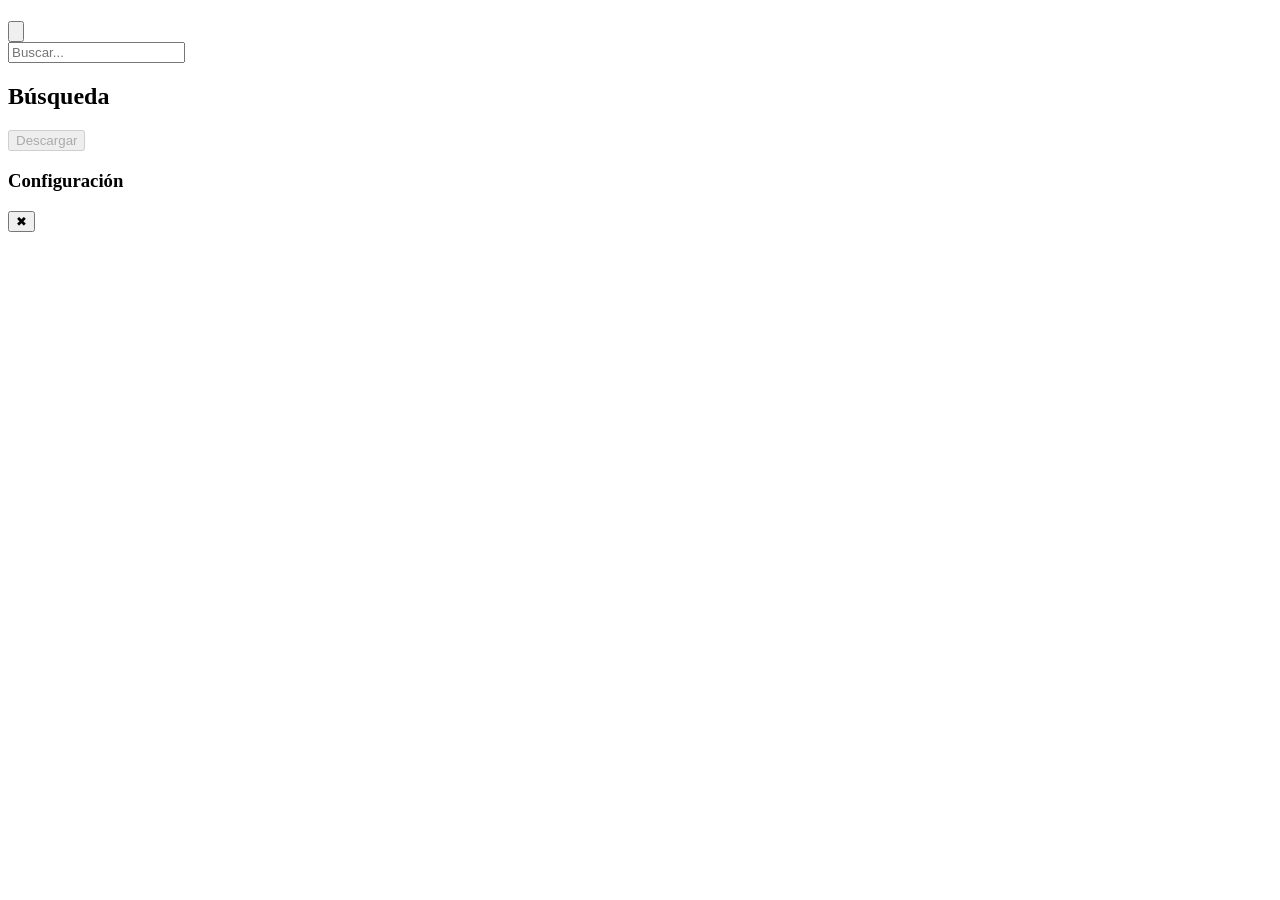
==== index.html @ 1e9de180 "Refactor index.html for accessibility and structure Updated HTML structure with accessibility improv" ====
<!DOCTYPE html>
<html lang="es">
<head>
  <meta charset="UTF-8" />
  <title>Angel06Web</title>
  <meta name="viewport" content="width=device-width, initial-scale=1.0" />
  <meta name="theme-color" content="#000000">
  <link rel="preload" href="./img/Fondo.webp" as="image">
  <link rel="icon" type="image/webp" href="./img/favicon.webp">
  <link rel="stylesheet" href="css/style.css">
</head>
<body>
  <div id="bg-overlay"></div>

  <header>
    <h1>
      <span id="header-title"></span>
    </h1>
    <div>
      <span class="slot-inline" data-slot="header-actions"></span>
      <button id="config-btn" type="button" title="Configuración" aria-label="Configuración">
        <img src="./img/config.webp" alt="" class="config-icon">
      </button>
    </div>
  </header>

  <div class="container">
    <aside class="sidebar-left">
      <div class="slot" data-slot="sidebar-top"></div>
      <div class="search-bar">
        <input type="text" placeholder="Buscar..." aria-label="Buscar" autocomplete="off" enterkeyhint="search" />
        <button type="button" id="search-clear" class="search-clear" aria-label="Borrar búsqueda" title="Borrar búsqueda" hidden>
          <svg viewBox="0 0 24 24" width="14" height="14" fill="none" stroke="currentColor" stroke-width="3" stroke-linecap="round" aria-hidden="true"><path d="M5 5l14 14M19 5L5 19"/></svg>
        </button>
      </div>
      <nav aria-label="Categorías">
        <ul id="sidebar-categories"></ul>
      </nav>
      <div class="slot" data-slot="sidebar-bottom"></div>
    </aside>

    <main id="main-content">
      <div class="slot" data-slot="main-top"></div>
      <div id="tabs-container">
        <section id="busqueda" class="tab-content">
          <h2 id="busqueda-title">Búsqueda</h2>
          <div class="project-list">
            <div class="list-container">
              <ul id="busqueda-list"></ul>
            </div>
          </div>
        </section>
      </div>
      <div class="slot" data-slot="main-bottom"></div>
      <div class="download-section">
        <button type="button" class="download-section-btn" id="primary-download-btn" disabled>Descargar</button>
        <button type="button" class="download-section-btn" id="secondary-download-btn" style="display: none;">Descargar</button>
      </div>
    </main>

    <aside class="sidebar-right" data-slot="sidebar-right"></aside>
  </div>

  <div id="config-panel" role="dialog" aria-modal="true" aria-labelledby="config-title">
    <div class="config-header">
      <h3 id="config-title">Configuración</h3>
      <button class="close" id="config-close-btn" type="button" title="Cerrar" aria-label="Cerrar">✖</button>
    </div>

    <div class="config-separator"></div>

    <div class="config-options" id="config-options"></div>
  </div>

  <footer>
    <p id="footer-text"></p>
  </footer>

  <script src="js/list.js"></script>
  <script src="js/config.js"></script>
  <script src="js/utils.js"></script>
  <script src="js/ui.js"></script>
  <script src="js/app.js"></script>
</body>
</html>
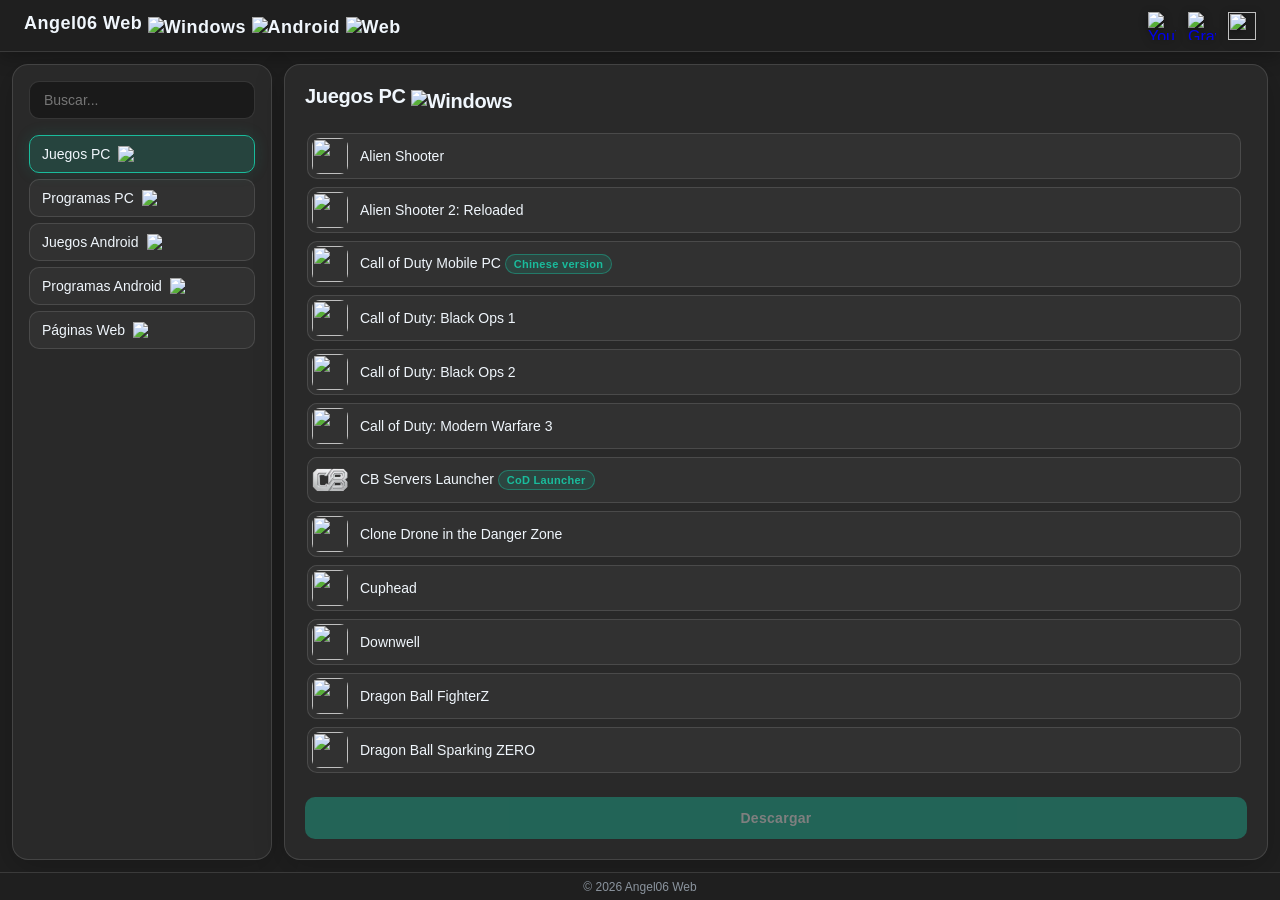
==== commit 294e2465: "Insert script for base path handling in index.html Add script to calculate base folder and handle 40" ====
--- a/index.html
+++ b/index.html
@@ -1,6 +1,20 @@
 <!DOCTYPE html>
 <html lang="es">
 <head>
+  <script>
+    // Calcula la carpeta base del sitio y restaura la ruta que llega desde 404.html
+    (function () {
+      var base = location.pathname.replace(/[^\/]*$/, '');
+      var p = new URLSearchParams(location.search).get('p');
+      if (p !== null) {
+        try { history.replaceState(null, '', base + p.replace(/^\/+/, '')); } catch (e) {}
+      }
+      window.SITE_BASE = base;
+      // Hace que ./img, css/, js/ funcionen igual desde cualquier "subcarpeta" simulada
+      document.write('<base href="' + base + '">');
+    })();
+  </script>
+
   <meta charset="UTF-8" />
   <title>Angel06Web</title>
   <meta name="viewport" content="width=device-width, initial-scale=1.0" />
--- a/css/style.css
+++ b/css/style.css
@@ -0,0 +1,340 @@
+*, *::before, *::after { box-sizing: border-box; }
+
+:root {
+  --primary-color: #1abc9c;
+  --primary-hover: #16a085;
+  --accent-color: #1abc9c;
+  --bg-dark: #1f1f1f;
+  --card-bg: rgba(44, 44, 44, 0.85);
+  --card-border: rgba(255, 255, 255, 0.12);
+  --glass-glow: rgba(26, 188, 156, 0.2);
+  --text-main: #f0f6fc;
+  --text-muted: #8b949e;
+  --radius-lg: 16px;
+  --radius-md: 10px;
+  --radius-sm: 8px;
+  --transition: all 0.25s cubic-bezier(0.4, 0, 0.2, 1);
+  --header-height: 52px;
+  --footer-height: 28px;
+  --layout-gap: 12px;
+  --sidebar-width: 260px;
+  --sidebar-right-width: 240px;
+}
+
+html, body {
+  margin: 0; padding: 0; width: 100%; height: 100%; overflow: hidden;
+  background-color: var(--bg-dark) !important;
+  background: url('../img/Fondo.webp') no-repeat center center fixed;
+  background-size: cover;
+  font-family: 'Segoe UI', -apple-system, BlinkMacSystemFont, Roboto, sans-serif;
+  color: var(--text-main); -webkit-font-smoothing: antialiased; -moz-osx-font-smoothing: grayscale;
+}
+
+#bg-overlay {
+  position: fixed; top: 0; left: 0; width: 100%; height: 100%;
+  background-color: transparent; z-index: 9999; opacity: 0; pointer-events: none;
+}
+
+::-webkit-scrollbar { width: 6px; height: 6px; }
+::-webkit-scrollbar-track { background: transparent; }
+::-webkit-scrollbar-thumb { background: rgba(255, 255, 255, 0.15); border-radius: 10px; }
+::-webkit-scrollbar-thumb:hover { background: rgba(255, 255, 255, 0.3); }
+* { scrollbar-width: thin; scrollbar-color: rgba(255, 255, 255, 0.15) transparent; }
+
+body { display: flex; flex-direction: column; }
+
+header {
+  background: rgba(31, 31, 31, 0.85); height: var(--header-height); min-height: var(--header-height); flex-shrink: 0;
+  display: flex; align-items: center; justify-content: space-between; padding: 0 24px;
+  border-bottom: 1px solid var(--card-border); box-shadow: 0 4px 20px rgba(0, 0, 0, 0.3);
+}
+
+header h1 { margin: 0; font-size: 18px; font-weight: 600; color: var(--text-main); letter-spacing: 0.5px; }
+
+header > div {
+  display: flex;
+  align-items: center;
+  gap: 12px;
+}
+
+header a,
+#config-btn {
+  display: flex;
+  align-items: center;
+  justify-content: center;
+  width: 28px;
+  height: 28px;
+  aspect-ratio: 1 / 1;
+  border-radius: 50%;
+  background: none;
+  border: none;
+  padding: 0;
+  margin: 0;
+  cursor: pointer;
+  transition: var(--transition);
+}
+
+header a:hover,
+#config-btn:hover {
+  background: rgba(255, 255, 255, 0.08);
+}
+
+.header-icon,
+.config-icon {
+  width: 100%;
+  height: 100%;
+  aspect-ratio: 1 / 1;
+  object-fit: contain;
+  cursor: pointer;
+  transition: var(--transition);
+  filter: drop-shadow(0 2px 4px rgba(0,0,0,0.4));
+}
+
+header a:hover .header-icon {
+  transform: scale(1.1);
+}
+
+#config-btn:hover .config-icon {
+  transform: rotate(45deg);
+}
+
+footer {
+  background: rgba(31, 31, 31, 0.85); border-top: 1px solid var(--card-border);
+  flex: 0 0 var(--footer-height); display: flex; align-items: center; justify-content: center;
+}
+footer p { margin: 0; font-size: 12px; color: var(--text-muted); }
+
+.container {
+  flex: 1 1 auto; display: flex; min-height: 0; min-width: 0;
+  padding: var(--layout-gap); gap: var(--layout-gap); overflow: hidden;
+}
+
+aside.sidebar-left {
+  width: var(--sidebar-width); background: var(--card-bg); padding: 16px; flex-shrink: 0;
+  border-radius: var(--radius-lg); border: 1px solid var(--card-border);
+  display: flex; flex-direction: column; gap: 16px; overflow: auto;
+  box-shadow: 0 8px 32px rgba(0, 0, 0, 0.2);
+}
+
+.search-bar input {
+  display: block; width: 100%; padding: 10px 14px; border: 1px solid var(--card-border);
+  border-radius: var(--radius-md); background: rgba(0, 0, 0, 0.35); color: var(--text-main);
+  outline: none; font-size: 14px; transition: var(--transition);
+}
+.search-bar input:focus {
+  border-color: var(--primary-color); box-shadow: 0 0 12px var(--glass-glow); background: rgba(0, 0, 0, 0.5);
+}
+
+nav ul { list-style: none; padding: 0; margin: 0; display: flex; flex-direction: column; gap: 6px; }
+
+nav button.tab-button {
+  display: flex; align-items: center; gap: 8px; width: 100%; padding: 10px 12px;
+  border-radius: var(--radius-md); background: rgba(255, 255, 255, 0.04); color: var(--text-main);
+  cursor: pointer; border: 1px solid var(--card-border); text-align: left;
+  transition: var(--transition); font-size: 14px; font-weight: 500;
+  transform: translateX(0);
+}
+nav button.tab-button:hover {
+  background: rgba(255, 255, 255, 0.08); border-color: rgba(255, 255, 255, 0.2);
+  color: var(--text-main); transform: translateX(3px);
+}
+nav button.tab-button.active {
+  background: rgba(26, 188, 156, 0.18); border-color: var(--primary-color);
+  color: var(--text-main); font-weight: 500; box-shadow: 0 0 15px rgba(26, 188, 156, 0.15);
+}
+
+main {
+  flex: 1 1 auto; display: flex; flex-direction: column; min-height: 0;
+  background: var(--card-bg); color: var(--text-main); overflow: hidden;
+  padding: 20px; border-radius: var(--radius-lg); border: 1px solid var(--card-border);
+  position: relative; box-shadow: 0 8px 32px rgba(0, 0, 0, 0.2);
+}
+
+.tab-content { flex: 1 1 auto; display: none; flex-direction: column; min-height: 0; overflow: hidden; }
+.tab-content.active { display: flex; }
+.tab-content h2 { color: var(--text-main); margin: 0 0 16px 0; font-size: 20px; font-weight: 600; letter-spacing: -0.3px; }
+
+.project-list { flex: 1 1 auto; display: flex; flex-direction: column; min-height: 0; }
+
+.list-container { flex: 1 1 auto; overflow-y: auto; min-height: 0; padding: 4px 6px 12px 2px; }
+
+.list-container ul { list-style: none; padding: 0; margin: 0; display: flex; flex-direction: column; gap: 8px; }
+
+.project-item {
+  display: flex; align-items: center; width: 100%; border: 1px solid var(--card-border);
+  border-radius: var(--radius-md); cursor: pointer; text-align: left; background: rgba(255, 255, 255, 0.04);
+  height: 46px; padding: 4px 12px 4px 4px; overflow: hidden; transition: var(--transition);
+}
+.project-item:hover {
+  background: rgba(255, 255, 255, 0.08); border-color: rgba(255, 255, 255, 0.2); transform: translateX(3px);
+}
+.project-item.selected {
+  background: rgba(26, 188, 156, 0.18); border-color: var(--primary-color); box-shadow: 0 0 15px rgba(26, 188, 156, 0.15);
+}
+
+.item-icon { width: 36px; height: 36px; object-fit: cover; border-radius: var(--radius-sm); flex-shrink: 0; }
+
+.item-text {
+  flex: 1; padding-left: 12px; color: var(--text-main); font-size: 14px;
+  font-weight: 500; white-space: nowrap; overflow: hidden; text-overflow: ellipsis;
+}
+
+.list-container ul.grid { display: grid; grid-template-columns: repeat(auto-fill, minmax(105px, 1fr)); gap: 12px; }
+
+.list-container ul.grid .project-item {
+  width: 100%; height: auto; aspect-ratio: 1; margin: 0; padding: 10px;
+  border-radius: var(--radius-lg); display: flex; flex-direction: column; align-items: center;
+  justify-content: center; background: rgba(255, 255, 255, 0.04); border: 1px solid var(--card-border);
+  transition: var(--transition); position: relative;
+}
+.list-container ul.grid .project-item:hover {
+  transform: translateY(-4px); background: rgba(255, 255, 255, 0.1);
+  border-color: rgba(255, 255, 255, 0.25); box-shadow: 0 8px 24px rgba(0,0,0,0.3);
+}
+.list-container ul.grid .project-item.selected {
+  background: rgba(26, 188, 156, 0.2); border-color: var(--primary-color);
+  box-shadow: 0 0 20px var(--glass-glow); transform: translateY(-2px);
+}
+.list-container ul.grid .item-icon {
+  max-width: 100%; max-height: 100%; width: auto; height: auto; object-fit: contain; border-radius: var(--radius-md);
+}
+.list-container ul.grid .item-text { display: none; }
+
+.download-section { margin-top: 16px; display: flex; gap: 12px; width: 100%; }
+.download-section-btn {
+  background: #1abc9c; height: 42px; display: flex; align-items: center; justify-content: center;
+  border: none; border-radius: var(--radius-md); cursor: pointer; color: #fff; font-weight: 600;
+  font-size: 14px; flex: 1; letter-spacing: 0.3px; transition: var(--transition);
+  box-shadow: 0 4px 15px rgba(26, 188, 156, 0.25);
+}
+.download-section-btn:hover {
+  background: #16a085; transform: translateY(-1px); box-shadow: 0 6px 20px rgba(26, 188, 156, 0.4);
+}
+
+.emoji { width: 1.1em; height: 1.1em; vertical-align: sub; }
+
+#config-panel {
+  position: fixed; top: 50%; left: 50%; transform: translate(-50%, -45%) scale(0.95);
+  background: rgba(31, 31, 31, 0.95); padding: 24px; border-radius: var(--radius-lg);
+  border: 1px solid var(--card-border); z-index: 10000; color: var(--text-main);
+  box-shadow: 0 20px 50px rgba(0, 0, 0, 0.6); min-width: 320px; opacity: 0;
+  transition: all 0.3s cubic-bezier(0.16, 1, 0.3, 1); display: none; pointer-events: none;
+}
+#config-panel.visible {
+  display: block; opacity: 1; pointer-events: auto; transform: translate(-50%, -50%) scale(1);
+}
+
+.config-header { display: flex; align-items: center; justify-content: space-between; margin-bottom: 12px; }
+.config-header h3 { margin: 0; font-size: 18px; font-weight: 600; color: var(--text-main); }
+.config-header button.close {
+  background: rgba(255, 255, 255, 0.05); border: none; color: var(--text-muted);
+  width: 28px; height: 28px; border-radius: 50%; font-size: 14px; cursor: pointer; transition: var(--transition);
+}
+.config-header button.close:hover { background: rgba(239, 68, 68, 0.2); color: #ef4444; }
+
+.config-separator { height: 1px; background: var(--card-border); margin-bottom: 16px; }
+
+.switch-label { display: flex; align-items: center; justify-content: space-between; cursor: pointer; font-size: 14px; padding: 6px 0; color: var(--text-main); }
+.switch-label input { display: none; }
+.switch-slider {
+  position: relative; width: 44px; height: 22px; background: rgba(255, 255, 255, 0.1);
+  border-radius: 20px; transition: var(--transition); border: 1px solid var(--card-border);
+}
+.switch-slider::before {
+  content: ""; position: absolute; top: 2px; left: 2px; width: 16px; height: 16px;
+  background: #fff; border-radius: 50%; transition: var(--transition);
+}
+.switch-label input:checked + .switch-slider { background: var(--primary-color); border-color: var(--primary-color); }
+.switch-label input:checked + .switch-slider::before { transform: translateX(22px); background: #fff; }
+
+@media (max-width: 768px) {
+  .container { flex-direction: column; padding: 8px; }
+  aside.sidebar-left { width: 100%; order: 2; padding: 12px; overflow: visible; }
+  main { order: 1; width: 100%; padding: 14px; }
+  nav ul { 
+    flex-direction: row; 
+    overflow-x: auto; 
+    overflow-y: visible;
+    padding-top: 4px;
+    padding-bottom: 4px;
+  }
+  nav button.tab-button {
+    white-space: nowrap;
+    width: auto;
+    transform: translateY(0);
+  }
+  nav button.tab-button:hover {
+    transform: translateY(-3px);
+  }
+}
+
+/* ===== Mejoras ===== */
+@supports (height: 100dvh) { html, body { height: 100dvh; } }
+
+.project-item:focus-visible,
+nav button.tab-button:focus-visible,
+.download-section-btn:focus-visible,
+#config-btn:focus-visible,
+header a:focus-visible {
+  outline: 2px solid var(--primary-color); outline-offset: 2px;
+}
+
+.download-section-btn:disabled {
+  opacity: 0.4; cursor: not-allowed; box-shadow: none; transform: none; background: #1abc9c;
+}
+.download-section-btn:disabled:hover { background: #1abc9c; transform: none; box-shadow: none; }
+
+.no-results { color: var(--text-muted); font-size: 14px; padding: 12px 4px; grid-column: 1 / -1; }
+
+.search-hint { color: var(--text-muted); font-size: 12px; margin: -10px 0 12px; }
+
+@media (prefers-reduced-motion: reduce) {
+  *, *::before, *::after { transition: none !important; animation: none !important; }
+}
+
+/* ===== Etiquetas [texto] ===== */
+.tag {
+  display: inline-block; vertical-align: middle; margin-left: 6px; padding: 1px 8px;
+  font-size: 11px; font-weight: 600; line-height: 1.5; letter-spacing: 0.3px; white-space: nowrap;
+  color: var(--primary-color); background: rgba(26, 188, 156, 0.15);
+  border: 1px solid rgba(26, 188, 156, 0.45); border-radius: 999px;
+}
+.tag:first-child { margin-left: 0; }
+.project-item.selected .tag { background: rgba(26, 188, 156, 0.3); color: var(--text-main); }
+
+/* ===== Botón de borrar de la búsqueda ===== */
+.search-bar { position: relative; }
+.search-bar input { padding-right: 38px; }
+.search-clear {
+  position: absolute; right: 8px; top: 50%; transform: translateY(-50%);
+  width: 24px; height: 24px; padding: 0; display: flex; align-items: center; justify-content: center;
+  background: none; border: none; border-radius: 50%; cursor: pointer;
+  color: var(--primary-color); transition: var(--transition);
+}
+.search-clear:hover { background: rgba(26, 188, 156, 0.15); color: var(--primary-hover); }
+.search-clear[hidden] { display: none; }
+
+/* ===== Layout flexible: slots y widgets ===== */
+.slot { display: flex; flex-direction: column; gap: 12px; flex-shrink: 0; }
+.slot:empty, aside.sidebar-right:empty { display: none; }
+.slot-inline { display: contents; }
+[data-slot="main-top"] { margin-bottom: 12px; }
+[data-slot="main-bottom"] { margin-top: 12px; }
+
+#tabs-container { flex: 1 1 auto; display: flex; flex-direction: column; min-height: 0; }
+
+aside.sidebar-right {
+  width: var(--sidebar-right-width); flex-shrink: 0; padding: 16px; overflow: auto;
+  display: flex; flex-direction: column; gap: 12px;
+  background: var(--card-bg); border: 1px solid var(--card-border); border-radius: var(--radius-lg);
+  box-shadow: 0 8px 32px rgba(0, 0, 0, 0.2);
+}
+
+.widget {
+  background: rgba(255, 255, 255, 0.04); border: 1px solid var(--card-border);
+  border-radius: var(--radius-md); padding: 12px; font-size: 14px; color: var(--text-main);
+}
+
+@media (max-width: 768px) {
+  aside.sidebar-right { width: 100%; order: 3; }
+}
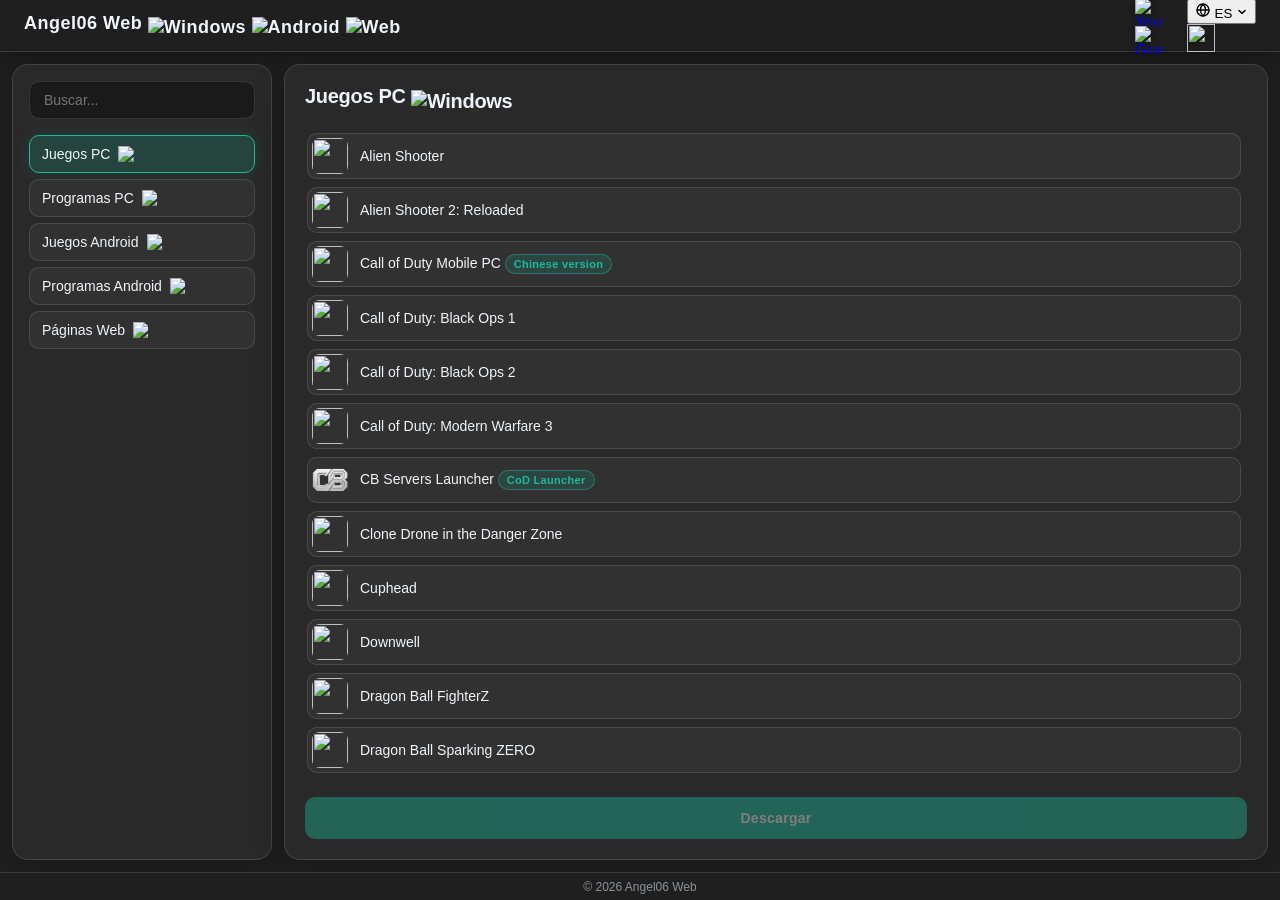
==== commit f6c917b4: "Enhance index.html with SEO and Open Graph meta tags Added meta tags for SEO and social media sharin" ====
--- a/index.html
+++ b/index.html
@@ -1,6 +1,7 @@
 <!DOCTYPE html>
 <html lang="es">
 <head>
+  <meta charset="UTF-8" />
   <script>
     // Calcula la carpeta base del sitio y restaura la ruta que llega desde 404.html
     (function () {
@@ -15,13 +16,34 @@
     })();
   </script>
 
-  <meta charset="UTF-8" />
-  <title>Angel06Web</title>
+  <title>Angel06 Web – Descargas de juegos y programas para PC y Android</title>
   <meta name="viewport" content="width=device-width, initial-scale=1.0" />
   <meta name="theme-color" content="#000000">
+  <meta name="description" content="Angel06 Web: buscador y lista de descargas de juegos, programas y aplicaciones para Windows, Android y web. Encuentra lo que buscas por categorías.">
+  <meta name="robots" content="index, follow, max-image-preview:large">
+  <link rel="canonical" href="https://angel06a.github.io/angel06web/">
+
+  <!-- Open Graph / Twitter -->
+  <meta property="og:type" content="website">
+  <meta property="og:site_name" content="Angel06 Web">
+  <meta property="og:locale" content="es_ES">
+  <meta property="og:title" content="Angel06 Web – Descargas de juegos y programas para PC y Android">
+  <meta property="og:description" content="Buscador y lista de descargas de juegos, programas y aplicaciones para Windows, Android y web.">
+  <meta property="og:url" content="https://angel06a.github.io/angel06web/">
+  <meta property="og:image" content="https://angel06a.github.io/angel06web/img/Fondo.webp">
+  <meta name="twitter:card" content="summary_large_image">
   <link rel="preload" href="./img/Fondo.webp" as="image">
   <link rel="icon" type="image/webp" href="./img/favicon.webp">
   <link rel="stylesheet" href="css/style.css">
+  <script type="application/ld+json">
+  {
+    "@context": "https://schema.org",
+    "@type": "WebSite",
+    "name": "Angel06 Web",
+    "url": "https://angel06a.github.io/angel06web/",
+    "inLanguage": ["es", "en"]
+  }
+  </script>
 </head>
 <body>
   <div id="bg-overlay"></div>
@@ -30,11 +52,28 @@
     <h1>
       <span id="header-title"></span>
     </h1>
-    <div>
-      <span class="slot-inline" data-slot="header-actions"></span>
-      <button id="config-btn" type="button" title="Configuración" aria-label="Configuración">
-        <img src="./img/config.webp" alt="" class="config-icon">
-      </button>
+    <div class="header-actions">
+      <!-- Grupo 1: enlaces externos -->
+      <div class="header-links">
+        <span class="slot-inline" data-slot="header-actions"></span>
+      </div>
+
+      <span class="header-sep" aria-hidden="true"></span>
+
+      <!-- Grupo 2: preferencias (idioma + configuración) -->
+      <div class="header-controls">
+        <div class="lang-menu" id="lang-menu">
+          <button id="lang-btn" type="button" aria-haspopup="listbox" aria-expanded="false" aria-controls="lang-list">
+            <svg class="lang-globe" viewBox="0 0 24 24" width="16" height="16" fill="none" stroke="currentColor" stroke-width="2" stroke-linecap="round" stroke-linejoin="round" aria-hidden="true"><circle cx="12" cy="12" r="9"/><path d="M3 12h18M12 3c2.6 2.7 3.9 5.7 3.9 9s-1.3 6.3-3.9 9c-2.6-2.7-3.9-5.7-3.9-9S9.4 5.7 12 3z"/></svg>
+            <span id="lang-current">ES</span>
+            <svg class="lang-chevron" viewBox="0 0 24 24" width="12" height="12" fill="none" stroke="currentColor" stroke-width="3" stroke-linecap="round" stroke-linejoin="round" aria-hidden="true"><path d="M6 9l6 6 6-6"/></svg>
+          </button>
+          <ul id="lang-list" role="listbox" tabindex="-1" hidden></ul>
+        </div>
+        <button id="config-btn" type="button" title="Configuración" aria-label="Configuración">
+          <img src="./img/config.webp" alt="" class="config-icon">
+        </button>
+      </div>
     </div>
   </header>
 
@@ -55,6 +94,9 @@
 
     <main id="main-content">
       <div class="slot" data-slot="main-top"></div>
+      <noscript>
+        <p>Angel06 Web: lista de descargas de juegos, programas y aplicaciones para Windows y Android. Activa JavaScript para ver el catálogo y usar el buscador.</p>
+      </noscript>
       <div id="tabs-container">
         <section id="busqueda" class="tab-content">
           <h2 id="busqueda-title">Búsqueda</h2>
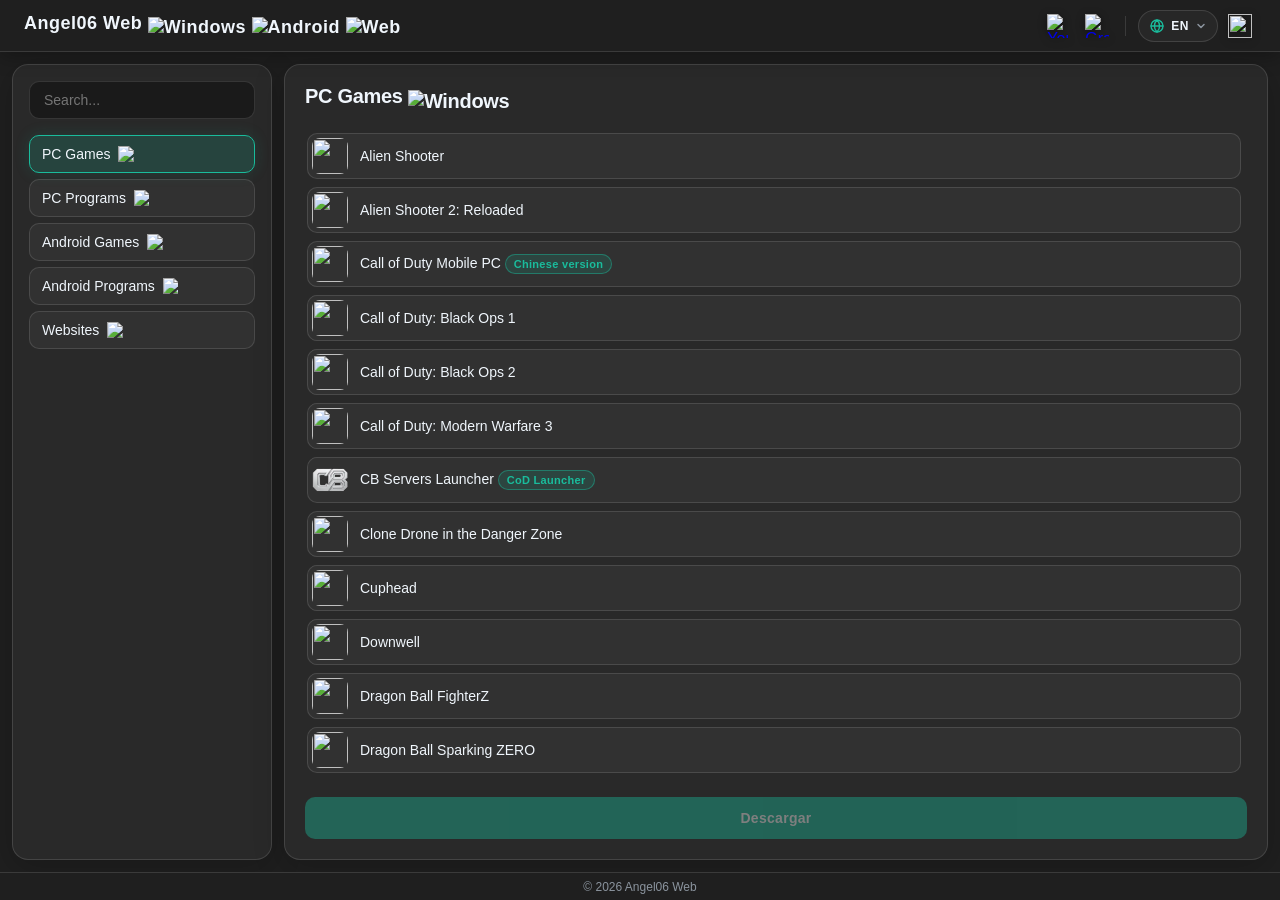
==== commit bd83a293: "Update title in index.html" ====
--- a/index.html
+++ b/index.html
@@ -16,7 +16,7 @@
     })();
   </script>
 
-  <title>Angel06 Web – Descargas de juegos y programas para PC y Android</title>
+  <title>Angel06 Web</title>
   <meta name="viewport" content="width=device-width, initial-scale=1.0" />
   <meta name="theme-color" content="#000000">
   <meta name="description" content="Angel06 Web: buscador y lista de descargas de juegos, programas y aplicaciones para Windows, Android y web. Encuentra lo que buscas por categorías.">
--- a/css/style.css
+++ b/css/style.css
@@ -47,28 +47,31 @@
   background: rgba(31, 31, 31, 0.85); height: var(--header-height); min-height: var(--header-height); flex-shrink: 0;
   display: flex; align-items: center; justify-content: space-between; padding: 0 24px;
   border-bottom: 1px solid var(--card-border); box-shadow: 0 4px 20px rgba(0, 0, 0, 0.3);
-}
-
-header h1 { margin: 0; font-size: 18px; font-weight: 600; color: var(--text-main); letter-spacing: 0.5px; }
-
-header > div {
-  display: flex;
-  align-items: center;
-  gap: 12px;
-}
+  position: relative; z-index: 100; gap: 16px;
+}
+
+header h1 {
+  margin: 0; font-size: 18px; font-weight: 600; color: var(--text-main); letter-spacing: 0.5px;
+  min-width: 0; flex: 1 1 auto; overflow: hidden; text-overflow: ellipsis; white-space: nowrap;
+}
+
+/* Zona derecha: [enlaces] | [idioma + configuración] */
+.header-actions { display: flex; align-items: center; gap: 12px; flex-shrink: 0; }
+.header-links, .header-controls { display: flex; align-items: center; gap: 6px; }
+.header-sep { width: 1px; height: 20px; background: var(--card-border); }
 
 header a,
 #config-btn {
   display: flex;
   align-items: center;
   justify-content: center;
-  width: 28px;
-  height: 28px;
+  width: 32px;
+  height: 32px;
   aspect-ratio: 1 / 1;
   border-radius: 50%;
   background: none;
   border: none;
-  padding: 0;
+  padding: 4px;
   margin: 0;
   cursor: pointer;
   transition: var(--transition);
@@ -338,3 +341,59 @@
 @media (max-width: 768px) {
   aside.sidebar-right { width: 100%; order: 3; }
 }
+
+/* ===== Selector de idioma (menú desplegable) ===== */
+.lang-menu { position: relative; }
+
+#lang-btn {
+  display: inline-flex; align-items: center; gap: 6px;
+  height: 32px; padding: 0 10px; border-radius: 16px;
+  border: 1px solid var(--card-border); background: rgba(255, 255, 255, 0.04);
+  color: var(--text-main); font: 600 12px 'Segoe UI', sans-serif; letter-spacing: 0.5px;
+  cursor: pointer; transition: var(--transition);
+}
+#lang-btn:hover,
+#lang-btn[aria-expanded="true"] { background: rgba(255, 255, 255, 0.1); border-color: var(--primary-color); }
+#lang-btn:focus-visible { outline: 2px solid var(--primary-color); outline-offset: 2px; }
+.lang-globe { color: var(--primary-color); flex-shrink: 0; }
+.lang-chevron { color: var(--text-muted); flex-shrink: 0; transition: transform 0.2s ease; }
+#lang-btn[aria-expanded="true"] .lang-chevron { transform: rotate(180deg); }
+
+#lang-list {
+  position: absolute; top: calc(100% + 8px); right: 0; z-index: 10;
+  min-width: 160px; margin: 0; padding: 6px; list-style: none;
+  background: rgba(31, 31, 31, 0.97); border: 1px solid var(--card-border);
+  border-radius: var(--radius-md); box-shadow: 0 12px 32px rgba(0, 0, 0, 0.5);
+  animation: lang-pop 0.15s ease-out; transform-origin: top right;
+}
+#lang-list[hidden] { display: none; }
+
+#lang-list [role="option"] {
+  display: flex; align-items: center; justify-content: space-between; gap: 16px;
+  padding: 8px 10px; border-radius: var(--radius-sm); cursor: pointer;
+  font-size: 14px; color: var(--text-main); outline: none; transition: var(--transition);
+}
+#lang-list [role="option"]:hover,
+#lang-list [role="option"]:focus-visible { background: rgba(255, 255, 255, 0.08); }
+#lang-list [role="option"]:focus-visible { box-shadow: inset 0 0 0 2px var(--primary-color); }
+#lang-list [role="option"][aria-selected="true"] { background: rgba(26, 188, 156, 0.18); font-weight: 600; }
+.lang-short { font-size: 11px; font-weight: 600; letter-spacing: 0.5px; color: var(--text-muted); }
+#lang-list [aria-selected="true"] .lang-short { color: var(--primary-color); }
+
+@keyframes lang-pop {
+  from { opacity: 0; transform: translateY(-4px) scale(0.97); }
+  to { opacity: 1; transform: none; }
+}
+
+/* ===== Encabezado en móvil ===== */
+@media (max-width: 768px) {
+  header { padding: 0 12px; gap: 10px; }
+  header h1 { font-size: 15px; }
+  .header-actions { gap: 8px; }
+}
+@media (max-width: 420px) {
+  .header-links, .header-controls { gap: 2px; }
+  .header-actions { gap: 6px; }
+  #lang-btn { padding: 0 8px; gap: 4px; }
+  .lang-chevron { display: none; }
+}
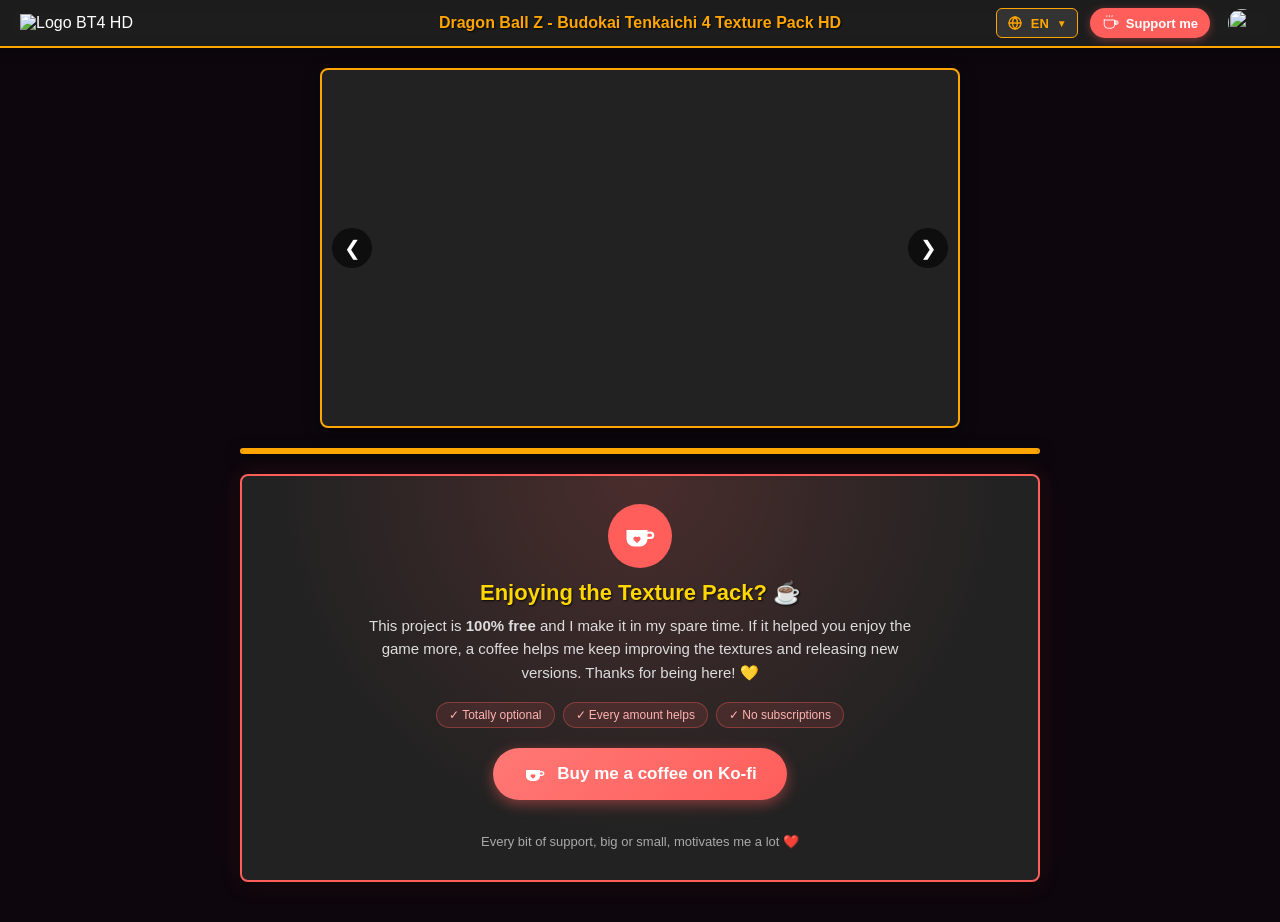
==== commit 2aac8d2b: "Update print statement from 'Hello' to 'Goodbye'" ====
--- a/index.html
+++ b/index.html
@@ -2,140 +2,1312 @@
 <html lang="es">
 <head>
   <meta charset="UTF-8" />
-  <script>
-    // Calcula la carpeta base del sitio y restaura la ruta que llega desde 404.html
-    (function () {
-      var base = location.pathname.replace(/[^\/]*$/, '');
-      var p = new URLSearchParams(location.search).get('p');
-      if (p !== null) {
-        try { history.replaceState(null, '', base + p.replace(/^\/+/, '')); } catch (e) {}
-      }
-      window.SITE_BASE = base;
-      // Hace que ./img, css/, js/ funcionen igual desde cualquier "subcarpeta" simulada
-      document.write('<base href="' + base + '">');
-    })();
-  </script>
-
-  <title>Angel06 Web</title>
+  <title>BT4 HD</title>
   <meta name="viewport" content="width=device-width, initial-scale=1.0" />
-  <meta name="theme-color" content="#000000">
-  <meta name="description" content="Angel06 Web: buscador y lista de descargas de juegos, programas y aplicaciones para Windows, Android y web. Encuentra lo que buscas por categorías.">
-  <meta name="robots" content="index, follow, max-image-preview:large">
-  <link rel="canonical" href="https://angel06a.github.io/angel06web/">
-
-  <!-- Open Graph / Twitter -->
-  <meta property="og:type" content="website">
-  <meta property="og:site_name" content="Angel06 Web">
-  <meta property="og:locale" content="es_ES">
-  <meta property="og:title" content="Angel06 Web – Descargas de juegos y programas para PC y Android">
-  <meta property="og:description" content="Buscador y lista de descargas de juegos, programas y aplicaciones para Windows, Android y web.">
-  <meta property="og:url" content="https://angel06a.github.io/angel06web/">
-  <meta property="og:image" content="https://angel06a.github.io/angel06web/img/Fondo.webp">
-  <meta name="twitter:card" content="summary_large_image">
-  <link rel="preload" href="./img/Fondo.webp" as="image">
-  <link rel="icon" type="image/webp" href="./img/favicon.webp">
-  <link rel="stylesheet" href="css/style.css">
-  <script type="application/ld+json">
-  {
-    "@context": "https://schema.org",
-    "@type": "WebSite",
-    "name": "Angel06 Web",
-    "url": "https://angel06a.github.io/angel06web/",
-    "inLanguage": ["es", "en"]
-  }
-  </script>
+  <link rel="icon" type="image/webp" href="img/favicon.webp" />
+  <style>
+    :root {
+      --primary-color: #ffa500;
+      --accent-color: #ffd700;
+      --bg-dark: #0d070d;
+      --card-bg: #222222;
+      --header-bg: rgba(34, 34, 34, 0.85);
+      --border-radius: 8px;
+    }
+
+    *, *::before, *::after {
+      box-sizing: border-box;
+    }
+
+    html, body {
+      margin: 0;
+      padding: 0;
+      width: 100%;
+      min-height: 100%;
+      background-color: var(--bg-dark);
+      background-image: url('img/fondo.webp');
+      background-repeat: repeat;
+      background-size: 150px 150px;
+      font-family: Arial, sans-serif;
+      color: white;
+      user-select: none;
+      -webkit-user-select: none;
+    }
+
+    body {
+      display: flex;
+      flex-direction: column;
+      align-items: center;
+      justify-content: flex-start;
+      overflow-x: hidden;
+    }
+
+    header {
+      position: fixed;
+      top: 0;
+      left: 0;
+      width: 100%;
+      height: 48px;
+      display: grid;
+      grid-template-columns: 1fr auto 1fr;
+      align-items: center;
+      background-color: var(--header-bg);
+      backdrop-filter: blur(8px);
+      -webkit-backdrop-filter: blur(8px);
+      border-bottom: 2px solid var(--primary-color);
+      padding: 0 20px;
+      z-index: 1000;
+      transition: opacity 0.3s ease, transform 0.3s ease;
+      box-shadow: 0 2px 10px rgba(0, 0, 0, 0.5);
+    }
+
+    header.hidden {
+      opacity: 0;
+      transform: translateY(-100%);
+      pointer-events: none;
+    }
+
+    .logo-container img {
+      height: 32px;
+      width: auto;
+      cursor: pointer;
+      -webkit-user-drag: none;
+      transition: transform 0.2s ease;
+    }
+
+    .logo-container img:hover {
+      transform: scale(1.05);
+    }
+
+    .logo-container { justify-self: start; }
+
+    .title {
+      min-width: 0;
+      justify-self: center;
+      text-align: center;
+      font-size: 16px;
+      color: var(--primary-color);
+      font-weight: bold;
+      text-shadow: 1px 1px 2px rgba(0,0,0,0.8);
+      padding: 0 10px;
+    }
+
+    .gravatar-link {
+      display: flex;
+      align-items: center;
+      justify-content: center;
+      width: 36px;
+      height: 36px;
+      flex-shrink: 0;
+      text-decoration: none;
+      background: none;
+      border: none;
+      padding: 0;
+    }
+
+    .gravatar-link img {
+      display: block;
+      width: 32px;
+      height: 32px;
+      object-fit: cover;
+      border-radius: 50%;
+      border: 2px solid transparent;
+      cursor: pointer;
+      -webkit-user-drag: none;
+      transition: transform 0.2s ease, border-color 0.2s ease;
+      will-change: transform;
+      backface-visibility: hidden;
+    }
+
+    .gravatar-link:hover img {
+      transform: scale(1.08);
+      border-color: var(--primary-color);
+    }
+
+    main {
+      margin-top: 68px;
+      margin-bottom: 40px;
+      width: 100%;
+      display: flex;
+      justify-content: center;
+      flex-direction: column;
+      align-items: center;
+    }
+
+    .slider-container {
+      position: relative;
+      width: 50vw;
+      max-width: 800px;
+      aspect-ratio: 16/9;
+      overflow: hidden;
+      border: 2px solid var(--primary-color);
+      background-color: var(--card-bg);
+      margin: 0 auto;
+      z-index: 1;
+      border-radius: var(--border-radius);
+      box-shadow: 0 4px 15px rgba(0, 0, 0, 0.6);
+    }
+
+    .slider-images {
+      position: relative;
+      width: 100%;
+      height: 100%;
+    }
+
+    .slider-images img {
+      position: absolute;
+      top: 0;
+      left: 0;
+      width: 100%;
+      height: 100%;
+      object-fit: cover;
+      cursor: pointer;
+      display: none;
+      transform: translateX(0);
+      -webkit-user-drag: none;
+    }
+
+    .arrow {
+      position: absolute;
+      top: 50%;
+      transform: translateY(-50%);
+      width: 40px;
+      height: 40px;
+      display: flex;
+      align-items: center;
+      justify-content: center;
+      font-size: 20px;
+      color: white;
+      background-color: rgba(0, 0, 0, 0.6);
+      cursor: pointer;
+      z-index: 2;
+      border-radius: 50%;
+      transition: background-color 0.2s ease, transform 0.2s ease;
+    }
+
+    .arrow:hover {
+      background-color: rgba(255, 165, 0, 0.8);
+      color: #000;
+      transform: translateY(-50%) scale(1.1);
+    }
+
+    .arrow.left { left: 10px; }
+    .arrow.right { right: 10px; }
+
+    .dots-container {
+      position: absolute;
+      bottom: 10px;
+      left: 50%;
+      transform: translateX(-50%);
+      display: flex;
+      gap: 8px;
+      z-index: 2;
+    }
+
+    .dot {
+      width: 10px;
+      height: 10px;
+      border-radius: 50%;
+      background-color: rgba(255, 255, 255, 0.5);
+      cursor: pointer;
+      transition: background-color 0.3s ease, transform 0.3s ease;
+    }
+
+    .dot.active {
+      background-color: var(--primary-color);
+      transform: scale(1.2);
+    }
+
+    .download-tabs {
+      position: relative;
+      width: 70vw;
+      max-width: 800px;
+      margin-top: 20px;
+      background-color: var(--card-bg);
+      border: 2px solid var(--primary-color);
+      border-radius: var(--border-radius);
+      color: var(--accent-color);
+      font-size: 18px;
+      z-index: 1;
+      overflow: hidden;
+      box-shadow: 0 4px 15px rgba(0, 0, 0, 0.6);
+    }
+
+    .tab-buttons {
+      display: flex;
+      background: #333333;
+      border-bottom: 2px solid var(--primary-color);
+      position: relative;
+      z-index: 2;
+      overflow-x: auto;
+      scrollbar-width: none;
+      -ms-overflow-style: none;
+      -webkit-overflow-scrolling: touch;
+    }
+
+    .tab-buttons::-webkit-scrollbar {
+      display: none;
+      width: 0;
+      height: 0;
+    }
+
+    .tab-buttons button {
+      flex: 1;
+      background: #333333;
+      border: none;
+      padding: 12px 16px;
+      color: #dddddd;
+      font-size: 15px;
+      font-weight: bold;
+      cursor: pointer;
+      transition: background 0.3s, color 0.3s;
+      position: relative;
+      z-index: 2;
+      white-space: nowrap;
+    }
+
+    .tab-buttons button:not(:last-child) {
+      border-right: 1px solid rgba(255, 255, 255, 0.2);
+    }
+
+    .tab-buttons button:hover {
+      background: #444444;
+      color: #ffffff;
+    }
+
+    .tab-buttons button.active {
+      background: var(--card-bg);
+      color: var(--primary-color);
+      z-index: 3;
+    }
+
+    .tab-content-container {
+      background: var(--card-bg);
+      padding: 16px;
+      display: none;
+      z-index: 1;
+      animation: fadeIn 0.3s ease-in-out;
+    }
+
+    .tab-content-container.active {
+      display: flex;
+      flex-wrap: wrap;
+      gap: 10px;
+      justify-content: center;
+    }
+
+    @keyframes fadeIn {
+      from { opacity: 0; transform: translateY(5px); }
+      to { opacity: 1; transform: translateY(0); }
+    }
+
+    .download-button {
+      background-color: var(--accent-color);
+      border: none;
+      padding: 10px 18px;
+      font-size: 14px;
+      cursor: pointer;
+      border-radius: 6px;
+      color: #000000;
+      font-weight: bold;
+      transition: background-color 0.2s ease, transform 0.2s ease, box-shadow 0.2s ease;
+      display: inline-flex;
+      align-items: center;
+      gap: 8px;
+      text-decoration: none;
+      white-space: normal;
+      box-shadow: 0 2px 5px rgba(0, 0, 0, 0.3);
+    }
+
+    .download-button:hover {
+      background-color: #ffe033;
+      transform: translateY(-2px);
+      box-shadow: 0 4px 10px rgba(255, 215, 0, 0.4);
+    }
+
+    .youtube-container {
+      position: relative;
+      width: 70vw;
+      max-width: 800px;
+      margin-top: 20px;
+      background-color: var(--card-bg);
+      border: 2px solid var(--primary-color);
+      border-radius: var(--border-radius);
+      padding: 16px;
+      display: flex;
+      flex-direction: column;
+      align-items: center;
+      gap: 16px;
+      box-shadow: 0 4px 15px rgba(0, 0, 0, 0.6);
+    }
+
+    .youtube-embed {
+      width: 100%;
+      aspect-ratio: 16/9;
+      border: none;
+      border-radius: 4px;
+    }
+
+    .fullscreen-overlay {
+      position: fixed;
+      inset: 0;
+      background-color: rgba(0, 0, 0, 0.92);
+      backdrop-filter: blur(5px);
+      -webkit-backdrop-filter: blur(5px);
+      display: none;
+      align-items: center;
+      justify-content: center;
+      z-index: 2000;
+      animation: fadeIn 0.2s ease;
+    }
+
+    .fullscreen-container {
+      position: relative;
+      width: min(90vw, calc(90vh * 16/9));
+      aspect-ratio: 16/9;
+      max-width: 1000px;
+      border: 3px solid var(--primary-color);
+      overflow: hidden;
+      background: #000000;
+      border-radius: var(--border-radius);
+      box-shadow: 0 0 25px rgba(255, 165, 0, 0.3);
+    }
+
+    .fullscreen-slider {
+      position: relative;
+      width: 100%;
+      height: 100%;
+    }
+
+    .fullscreen-slider img {
+      position: absolute;
+      top: 0;
+      left: 0;
+      width: 100%;
+      height: 100%;
+      object-fit: cover;
+      display: none;
+      cursor: pointer;
+      transform: translateX(0);
+      -webkit-user-drag: none;
+    }
+
+    .fullscreen-arrow {
+      position: absolute;
+      top: 50%;
+      transform: translateY(-50%);
+      width: 46px;
+      height: 46px;
+      display: flex;
+      align-items: center;
+      justify-content: center;
+      font-size: 22px;
+      color: white;
+      background-color: rgba(0, 0, 0, 0.6);
+      cursor: pointer;
+      z-index: 2;
+      border-radius: 50%;
+      transition: background-color 0.2s ease, transform 0.2s ease;
+    }
+
+    .fullscreen-arrow:hover {
+      background-color: rgba(255, 165, 0, 0.8);
+      color: #000;
+      transform: translateY(-50%) scale(1.1);
+    }
+
+    .fullscreen-arrow.left { left: 12px; }
+    .fullscreen-arrow.right { right: 12px; }
+
+    .close-icon {
+      position: absolute;
+      top: 12px;
+      right: 12px;
+      width: 38px;
+      height: 38px;
+      font-size: 20px;
+      color: white;
+      background-color: rgba(0, 0, 0, 0.6);
+      display: flex;
+      align-items: center;
+      justify-content: center;
+      cursor: pointer;
+      z-index: 3;
+      border-radius: 50%;
+      transition: background-color 0.2s ease, transform 0.2s ease;
+    }
+
+    .close-icon:hover {
+      background-color: rgba(255, 0, 0, 0.8);
+      transform: scale(1.1);
+    }
+
+    /* ================= KO-FI ================= */
+    :root { --kofi: #ff5e5b; --kofi-dark: #e0403d; }
+
+    .kofi-header-btn {
+      display: inline-flex;
+      align-items: center;
+      gap: 6px;
+      margin-right: 14px;
+      padding: 6px 12px;
+      background: var(--kofi);
+      color: #fff;
+      font-size: 13px;
+      font-weight: bold;
+      text-decoration: none;
+      border-radius: 20px;
+      white-space: nowrap;
+      box-shadow: 0 2px 8px rgba(255, 94, 91, 0.4);
+      transition: transform 0.2s ease, background 0.2s ease;
+    }
+    .kofi-header-btn:hover { background: var(--kofi-dark); transform: translateY(-1px) scale(1.04); }
+    .kofi-header-btn svg { width: 18px; height: 18px; flex-shrink: 0; }
+    .header-right { display: flex; align-items: center; justify-self: end; }
+    #langCurrent { display: inline-block; width: 22px; text-align: center; }
+
+    .donate-card {
+      position: relative;
+      width: 70vw;
+      max-width: 800px;
+      margin-top: 20px;
+      padding: 28px 24px;
+      text-align: center;
+      background:
+        radial-gradient(circle at 50% 0%, rgba(255, 94, 91, 0.18), transparent 65%),
+        var(--card-bg);
+      border: 2px solid var(--kofi);
+      border-radius: var(--border-radius);
+      box-shadow: 0 4px 15px rgba(0, 0, 0, 0.6), 0 0 25px rgba(255, 94, 91, 0.15);
+      overflow: hidden;
+    }
+
+    .donate-icon {
+      width: 64px;
+      height: 64px;
+      margin: 0 auto 12px;
+      display: flex;
+      align-items: center;
+      justify-content: center;
+      background: var(--kofi);
+      border-radius: 50%;
+      animation: kofiFloat 3s ease-in-out infinite;
+      box-shadow: 0 0 0 0 rgba(255, 94, 91, 0.6);
+    }
+    .donate-icon svg { width: 36px; height: 36px; }
+
+    .donate-card h2 {
+      margin: 0 0 8px;
+      font-size: 22px;
+      color: var(--accent-color);
+      text-shadow: 1px 1px 2px rgba(0, 0, 0, 0.8);
+    }
+
+    .donate-card p {
+      margin: 0 auto 18px;
+      max-width: 560px;
+      font-size: 15px;
+      line-height: 1.55;
+      color: #dddddd;
+    }
+
+    .donate-perks {
+      display: flex;
+      flex-wrap: wrap;
+      justify-content: center;
+      gap: 8px;
+      margin: 0 0 20px;
+      padding: 0;
+      list-style: none;
+    }
+    .donate-perks li {
+      padding: 5px 12px;
+      font-size: 12px;
+      color: #ffb3b1;
+      background: rgba(255, 94, 91, 0.12);
+      border: 1px solid rgba(255, 94, 91, 0.35);
+      border-radius: 20px;
+    }
+
+    .kofi-main-btn {
+      display: inline-flex;
+      align-items: center;
+      justify-content: center;
+      gap: 10px;
+      padding: 14px 30px;
+      font-size: 17px;
+      font-weight: bold;
+      color: #fff;
+      text-decoration: none;
+      background: linear-gradient(135deg, #ff7875, var(--kofi));
+      border-radius: 50px;
+      box-shadow: 0 4px 14px rgba(255, 94, 91, 0.45);
+      animation: kofiPulse 2.4s ease-out infinite;
+      transition: transform 0.2s ease, box-shadow 0.2s ease;
+    }
+    .kofi-main-btn svg { width: 24px; height: 24px; }
+    .kofi-main-btn:hover {
+      transform: translateY(-3px) scale(1.04);
+      box-shadow: 0 8px 22px rgba(255, 94, 91, 0.6);
+      animation: none;
+    }
+
+    .donate-card .donate-thanks {
+      margin: 32px auto 0;
+      font-size: 13px;
+      color: #aaa;
+      text-wrap: balance;
+    }
+
+    .kofi-toast {
+      position: fixed;
+      left: 50%;
+      bottom: 20px;
+      transform: translate(-50%, 140%);
+      width: min(92vw, 440px);
+      display: flex;
+      align-items: center;
+      gap: 12px;
+      padding: 12px 14px;
+      background: rgba(34, 34, 34, 0.97);
+      border: 2px solid var(--kofi);
+      border-radius: 12px;
+      box-shadow: 0 6px 24px rgba(0, 0, 0, 0.7);
+      z-index: 1500;
+      opacity: 0;
+      visibility: hidden;
+      pointer-events: none;
+      transition: transform 0.45s cubic-bezier(0.25, 1, 0.5, 1), opacity 0.45s ease, visibility 0s linear 0.45s;
+    }
+    .kofi-toast.show { transform: translate(-50%, 0); opacity: 1; visibility: visible; pointer-events: auto; transition-delay: 0s; }
+    .kofi-toast-text { flex: 1; font-size: 13px; line-height: 1.4; color: #eee; }
+    .kofi-toast-text strong { color: var(--accent-color); }
+    .kofi-toast a {
+      padding: 8px 14px;
+      background: var(--kofi);
+      color: #fff;
+      font-size: 13px;
+      font-weight: bold;
+      text-decoration: none;
+      border-radius: 20px;
+      white-space: nowrap;
+    }
+    .kofi-toast a:hover { background: var(--kofi-dark); }
+    .kofi-toast-close {
+      background: none;
+      border: none;
+      color: #aaa;
+      font-size: 16px;
+      cursor: pointer;
+      padding: 4px;
+    }
+    .kofi-toast-close:hover { color: #fff; }
+
+    /* ================= SELECTOR DE IDIOMA ================= */
+    .lang-dropdown { position: relative; margin-right: 12px; }
+
+    .lang-btn {
+      display: inline-flex;
+      align-items: center;
+      gap: 6px;
+      padding: 6px 10px;
+      background: #333333;
+      color: var(--primary-color);
+      font-size: 13px;
+      font-weight: bold;
+      font-family: inherit;
+      border: 1px solid var(--primary-color);
+      border-radius: 6px;
+      cursor: pointer;
+      transition: background 0.2s ease, color 0.2s ease;
+    }
+    .lang-btn:hover, .lang-dropdown.open .lang-btn { background: var(--primary-color); color: #000; }
+    .lang-btn svg { width: 16px; height: 16px; flex-shrink: 0; }
+    .lang-caret { font-size: 10px; transition: transform 0.2s ease; }
+    .lang-dropdown.open .lang-caret { transform: rotate(180deg); }
+
+    .lang-menu {
+      position: absolute;
+      top: calc(100% + 8px);
+      right: 0;
+      min-width: 140px;
+      margin: 0;
+      padding: 4px;
+      display: none;
+      flex-direction: column;
+      gap: 2px;
+      background: var(--card-bg);
+      border: 2px solid var(--primary-color);
+      border-radius: var(--border-radius);
+      box-shadow: 0 6px 20px rgba(0, 0, 0, 0.7);
+      z-index: 1100;
+    }
+    .lang-dropdown.open .lang-menu { display: flex; animation: fadeIn 0.2s ease; }
+
+    .lang-option {
+      display: flex;
+      justify-content: space-between;
+      align-items: center;
+      gap: 10px;
+      width: 100%;
+      padding: 9px 12px;
+      background: none;
+      border: none;
+      border-radius: 5px;
+      color: #dddddd;
+      font-size: 14px;
+      font-family: inherit;
+      text-align: left;
+      cursor: pointer;
+    }
+    .lang-option:hover { background: #444444; color: #fff; }
+    .lang-option[aria-selected="true"] { color: var(--primary-color); font-weight: bold; }
+    .lang-option[aria-selected="true"]::after { content: "\2713"; }
+
+    @keyframes kofiFloat {
+      0%, 100% { transform: translateY(0) rotate(-4deg); }
+      50% { transform: translateY(-5px) rotate(4deg); }
+    }
+    @keyframes kofiPulse {
+      0% { box-shadow: 0 4px 14px rgba(255, 94, 91, 0.45), 0 0 0 0 rgba(255, 94, 91, 0.55); }
+      70% { box-shadow: 0 4px 14px rgba(255, 94, 91, 0.45), 0 0 0 16px rgba(255, 94, 91, 0); }
+      100% { box-shadow: 0 4px 14px rgba(255, 94, 91, 0.45), 0 0 0 0 rgba(255, 94, 91, 0); }
+    }
+    @media (prefers-reduced-motion: reduce) {
+      .donate-icon, .kofi-main-btn { animation: none; }
+    }
+
+    @media (max-width: 768px), (max-aspect-ratio: 3/4) {
+      .slider-container, .download-tabs, .youtube-container, .donate-card {
+        width: 92vw;
+      }
+      .kofi-header-btn { margin-right: 8px; padding: 6px 9px; }
+      .kofi-header-btn span { display: none; }
+      .lang-dropdown { margin-right: 8px; }
+      .lang-btn { padding: 6px 8px; }
+      .kofi-main-btn { width: 100%; padding: 14px 16px; font-size: 16px; }
+      .donate-card h2 { font-size: 19px; }
+      header {
+        height: 48px;
+        padding: 0 12px;
+        grid-template-columns: auto 1fr auto;
+      }
+      .title {
+        font-size: 12px;
+        line-height: 1.2;
+      }
+      .logo-container img {
+        height: 26px;
+      }
+      .gravatar-link {
+        width: 32px;
+        height: 32px;
+      }
+      .gravatar-link img {
+        width: 28px;
+        height: 28px;
+      }
+      .arrow {
+        width: 34px;
+        height: 34px;
+        font-size: 16px;
+      }
+      .tab-buttons button {
+        padding: 10px 12px;
+        font-size: 14px;
+      }
+      .download-button {
+        width: 100%;
+        justify-content: center;
+      }
+    }
+
+    .slider-container, .fullscreen-container { touch-action: pan-y; }
+
+    @media (max-width: 1000px) {
+      .kofi-header-btn span { display: none; }
+      .kofi-header-btn { padding: 6px 9px; }
+    }
+
+    @media (max-width: 420px) {
+      .title { font-size: 10.5px; }
+      .logo-container img { height: 22px; }
+      header { padding: 0 8px; gap: 6px; }
+    }
+  </style>
 </head>
 <body>
-  <div id="bg-overlay"></div>
-
-  <header>
-    <h1>
-      <span id="header-title"></span>
-    </h1>
-    <div class="header-actions">
-      <!-- Grupo 1: enlaces externos -->
-      <div class="header-links">
-        <span class="slot-inline" data-slot="header-actions"></span>
+  <header id="header">
+    <div class="logo-container">
+      <img src="img/logo.webp" alt="Logo BT4 HD" draggable="false" />
+    </div>
+    <div class="title">Dragon Ball Z - Budokai Tenkaichi 4 Texture Pack HD</div>
+    <div class="header-right">
+      <div class="lang-dropdown" id="langDropdown">
+        <button class="lang-btn" id="langBtn" type="button" aria-haspopup="listbox" aria-expanded="false" aria-controls="langMenu" data-i18n-aria="langAria" aria-label="Idioma">
+          <svg viewBox="0 0 24 24" fill="none" stroke="currentColor" stroke-width="2" stroke-linecap="round" aria-hidden="true"><circle cx="12" cy="12" r="9"/><path d="M3 12h18M12 3c2.5 2.7 3.8 5.7 3.8 9s-1.3 6.3-3.8 9c-2.5-2.7-3.8-5.7-3.8-9S9.5 5.7 12 3z"/></svg>
+          <span id="langCurrent">ES</span>
+          <span class="lang-caret" aria-hidden="true">&#9660;</span>
+        </button>
+        <div class="lang-menu" id="langMenu" role="listbox" aria-labelledby="langBtn">
+          <button class="lang-option" type="button" role="option" data-lang="es">Español</button>
+          <button class="lang-option" type="button" role="option" data-lang="en">English</button>
+        </div>
       </div>
-
-      <span class="header-sep" aria-hidden="true"></span>
-
-      <!-- Grupo 2: preferencias (idioma + configuración) -->
-      <div class="header-controls">
-        <div class="lang-menu" id="lang-menu">
-          <button id="lang-btn" type="button" aria-haspopup="listbox" aria-expanded="false" aria-controls="lang-list">
-            <svg class="lang-globe" viewBox="0 0 24 24" width="16" height="16" fill="none" stroke="currentColor" stroke-width="2" stroke-linecap="round" stroke-linejoin="round" aria-hidden="true"><circle cx="12" cy="12" r="9"/><path d="M3 12h18M12 3c2.6 2.7 3.9 5.7 3.9 9s-1.3 6.3-3.9 9c-2.6-2.7-3.9-5.7-3.9-9S9.4 5.7 12 3z"/></svg>
-            <span id="lang-current">ES</span>
-            <svg class="lang-chevron" viewBox="0 0 24 24" width="12" height="12" fill="none" stroke="currentColor" stroke-width="3" stroke-linecap="round" stroke-linejoin="round" aria-hidden="true"><path d="M6 9l6 6 6-6"/></svg>
-          </button>
-          <ul id="lang-list" role="listbox" tabindex="-1" hidden></ul>
-        </div>
-        <button id="config-btn" type="button" title="Configuración" aria-label="Configuración">
-          <img src="./img/config.webp" alt="" class="config-icon">
-        </button>
-      </div>
+      <a class="kofi-header-btn" data-kofi target="_blank" rel="noopener noreferrer" data-i18n-aria="kofiHeaderAria" aria-label="Apóyame en Ko-fi">
+        <svg viewBox="0 0 24 24" fill="currentColor" aria-hidden="true"><path d="M3 8h14v6a5 5 0 0 1-5 5H8a5 5 0 0 1-5-5V8zm14 1h2a2.5 2.5 0 0 1 0 5h-2V9zm0 1.5v2h2a1 1 0 0 0 0-2h-2zM6 3.5c0-.6.8-.6.8-1.2M9.5 3.5c0-.6.8-.6.8-1.2M13 3.5c0-.6.8-.6.8-1.2" stroke="currentColor" stroke-width="1.2" stroke-linecap="round" fill="none"/><path d="M10 16.7l-2-1.9a1.4 1.4 0 0 1 2-2 1.4 1.4 0 0 1 2 2z" fill="#ff5e5b"/></svg>
+        <span data-i18n="kofiHeader">Apóyame</span>
+      </a>
+      <a href="https://gravatar.com/totallytacoc43f8d4da2" target="_blank" rel="noopener noreferrer" class="gravatar-link" data-i18n-aria="gravatarAria" aria-label="Ver mi perfil de Gravatar">
+        <img src="img/gravatar.webp" alt="" draggable="false" />
+      </a>
     </div>
   </header>
 
-  <div class="container">
-    <aside class="sidebar-left">
-      <div class="slot" data-slot="sidebar-top"></div>
-      <div class="search-bar">
-        <input type="text" placeholder="Buscar..." aria-label="Buscar" autocomplete="off" enterkeyhint="search" />
-        <button type="button" id="search-clear" class="search-clear" aria-label="Borrar búsqueda" title="Borrar búsqueda" hidden>
-          <svg viewBox="0 0 24 24" width="14" height="14" fill="none" stroke="currentColor" stroke-width="3" stroke-linecap="round" aria-hidden="true"><path d="M5 5l14 14M19 5L5 19"/></svg>
-        </button>
+  <main>
+    <div>
+      <div class="slider-container">
+        <div class="arrow left" id="btnPrev" data-i18n-aria="prevAria" aria-label="Imagen anterior">&#10094;</div>
+        <div class="arrow right" id="btnNext" data-i18n-aria="nextAria" aria-label="Siguiente imagen">&#10095;</div>
+        <div class="slider-images" id="sliderImages"></div>
+        <div class="dots-container" id="dotsContainer"></div>
       </div>
-      <nav aria-label="Categorías">
-        <ul id="sidebar-categories"></ul>
-      </nav>
-      <div class="slot" data-slot="sidebar-bottom"></div>
-    </aside>
-
-    <main id="main-content">
-      <div class="slot" data-slot="main-top"></div>
-      <noscript>
-        <p>Angel06 Web: lista de descargas de juegos, programas y aplicaciones para Windows y Android. Activa JavaScript para ver el catálogo y usar el buscador.</p>
-      </noscript>
-      <div id="tabs-container">
-        <section id="busqueda" class="tab-content">
-          <h2 id="busqueda-title">Búsqueda</h2>
-          <div class="project-list">
-            <div class="list-container">
-              <ul id="busqueda-list"></ul>
-            </div>
-          </div>
-        </section>
+
+      <div class="download-tabs" id="downloadTabs">
+        <div class="tab-buttons" id="tabButtons"></div>
+        <div class="tab-contents" id="tabContents"></div>
       </div>
-      <div class="slot" data-slot="main-bottom"></div>
-      <div class="download-section">
-        <button type="button" class="download-section-btn" id="primary-download-btn" disabled>Descargar</button>
-        <button type="button" class="download-section-btn" id="secondary-download-btn" style="display: none;">Descargar</button>
-      </div>
-    </main>
-
-    <aside class="sidebar-right" data-slot="sidebar-right"></aside>
+
+      <div class="youtube-container" id="youtubeContainer" style="display: none;"></div>
+
+      <section class="donate-card" aria-labelledby="donateTitle">
+        <div class="donate-icon">
+          <svg viewBox="0 0 24 24" fill="#fff" aria-hidden="true"><path d="M3 8h14v6a5 5 0 0 1-5 5H8a5 5 0 0 1-5-5V8zm14 1h2a2.5 2.5 0 0 1 0 5h-2V9zm0 1.5v2h2a1 1 0 0 0 0-2h-2z"/><path d="M10 16.7l-2-1.9a1.4 1.4 0 0 1 2-2 1.4 1.4 0 0 1 2 2z" fill="#ff5e5b"/></svg>
+        </div>
+        <h2 id="donateTitle" data-i18n="donateTitle">¿Te gusta el Texture Pack? ☕</h2>
+        <p data-i18n="donateText">
+          Este proyecto es <strong>100% gratis</strong> y lo creo en mi tiempo libre.
+          Si te ha servido para disfrutar más del juego, un cafecito me ayuda a seguir
+          mejorando las texturas y a sacar nuevas versiones. ¡Gracias por estar aquí! 💛
+        </p>
+        <ul class="donate-perks">
+          <li data-i18n="perk1">✓ Totalmente opcional</li>
+          <li data-i18n="perk2">✓ Cualquier cantidad ayuda</li>
+          <li data-i18n="perk3">✓ Sin suscripciones</li>
+        </ul>
+        <a class="kofi-main-btn" data-kofi target="_blank" rel="noopener noreferrer">
+          <svg viewBox="0 0 24 24" fill="#fff" aria-hidden="true"><path d="M3 8h14v6a5 5 0 0 1-5 5H8a5 5 0 0 1-5-5V8zm14 1h2a2.5 2.5 0 0 1 0 5h-2V9zm0 1.5v2h2a1 1 0 0 0 0-2h-2z"/><path d="M10 16.7l-2-1.9a1.4 1.4 0 0 1 2-2 1.4 1.4 0 0 1 2 2z" fill="#ff5e5b"/></svg>
+          <span data-i18n="donateBtn">Invítame a un café en Ko-fi</span>
+        </a>
+        <p class="donate-thanks" data-i18n="donateThanks">Cada apoyo, grande o pequeño, me motiva muchísimo ❤️</p>
+      </section>
+    </div>
+  </main>
+
+  <div class="kofi-toast" id="kofiToast" role="status" aria-live="polite">
+    <div class="kofi-toast-text" data-i18n="toastText"><strong>¡Gracias por descargar! ☕</strong><br>Si te gusta el pack, puedes apoyarme.</div>
+    <a data-kofi target="_blank" rel="noopener noreferrer">Ko-fi ❤</a>
+    <button class="kofi-toast-close" id="kofiToastClose" data-i18n-aria="closeAria" aria-label="Cerrar">&#10006;</button>
   </div>
 
-  <div id="config-panel" role="dialog" aria-modal="true" aria-labelledby="config-title">
-    <div class="config-header">
-      <h3 id="config-title">Configuración</h3>
-      <button class="close" id="config-close-btn" type="button" title="Cerrar" aria-label="Cerrar">✖</button>
+  <div class="fullscreen-overlay" id="fullscreenOverlay">
+    <div class="fullscreen-container">
+      <div class="fullscreen-arrow left" id="fsPrev" data-i18n-aria="prevAria" aria-label="Imagen anterior">&#10094;</div>
+      <div class="fullscreen-arrow right" id="fsNext" data-i18n-aria="nextAria" aria-label="Siguiente imagen">&#10095;</div>
+      <span class="close-icon" id="btnClose" data-i18n-aria="closeAria" aria-label="Cerrar">&#10006;</span>
+      <div class="fullscreen-slider" id="fullscreenSlider"></div>
     </div>
-
-    <div class="config-separator"></div>
-
-    <div class="config-options" id="config-options"></div>
   </div>
 
-  <footer>
-    <p id="footer-text"></p>
-  </footer>
-
-  <script src="js/list.js"></script>
-  <script src="js/config.js"></script>
-  <script src="js/utils.js"></script>
-  <script src="js/ui.js"></script>
-  <script src="js/app.js"></script>
+  <script src="list.js"></script>
+  <script src="img.js"></script>
+  <script>
+    document.addEventListener("DOMContentLoaded", () => {
+      const DOM = {
+        header: document.getElementById("header"),
+        sliderImages: document.getElementById("sliderImages"),
+        fullscreenSlider: document.getElementById("fullscreenSlider"),
+        overlay: document.getElementById("fullscreenOverlay"),
+        sliderContainer: document.querySelector('.slider-container'),
+        fullscreenContainer: document.querySelector('.fullscreen-container'),
+        dotsContainer: document.getElementById('dotsContainer'),
+        btnPrev: document.getElementById('btnPrev'),
+        btnNext: document.getElementById('btnNext'),
+        fsPrev: document.getElementById('fsPrev'),
+        fsNext: document.getElementById('fsNext'),
+        btnClose: document.getElementById('btnClose'),
+        tabButtons: document.getElementById('tabButtons'),
+        tabContents: document.getElementById('tabContents'),
+        youtubeContainer: document.getElementById('youtubeContainer')
+      };
+
+      // ================= IDIOMAS (i18n) =================
+      const I18N = {
+        es: {
+          langAria: 'Idioma',
+          kofiHeader: 'Apóyame',
+          kofiHeaderAria: 'Apóyame en Ko-fi',
+          gravatarAria: 'Ver mi perfil de Gravatar',
+          prevAria: 'Imagen anterior',
+          nextAria: 'Siguiente imagen',
+          closeAria: 'Cerrar',
+          imgAlt: 'Captura BT4 HD',
+          donateTitle: '¿Te gusta el Texture Pack? ☕',
+          donateText: 'Este proyecto es <strong>100% gratis</strong> y lo creo en mi tiempo libre. Si te ha servido para disfrutar más del juego, un cafecito me ayuda a seguir mejorando las texturas y a sacar nuevas versiones. ¡Gracias por estar aquí! 💛',
+          perk1: '✓ Totalmente opcional',
+          perk2: '✓ Cualquier cantidad ayuda',
+          perk3: '✓ Sin suscripciones',
+          donateBtn: 'Invítame a un café en Ko-fi',
+          donateThanks: 'Cada apoyo, grande o pequeño, me motiva muchísimo ❤️',
+          toastText: '<strong>¡Gracias por descargar! ☕</strong><br>Si te gusta el pack, puedes apoyarme.'
+        },
+        en: {
+          langAria: 'Language',
+          kofiHeader: 'Support me',
+          kofiHeaderAria: 'Support me on Ko-fi',
+          gravatarAria: 'View my Gravatar profile',
+          prevAria: 'Previous image',
+          nextAria: 'Next image',
+          closeAria: 'Close',
+          imgAlt: 'BT4 HD screenshot',
+          donateTitle: 'Enjoying the Texture Pack? ☕',
+          donateText: 'This project is <strong>100% free</strong> and I make it in my spare time. If it helped you enjoy the game more, a coffee helps me keep improving the textures and releasing new versions. Thanks for being here! 💛',
+          perk1: '✓ Totally optional',
+          perk2: '✓ Every amount helps',
+          perk3: '✓ No subscriptions',
+          donateBtn: 'Buy me a coffee on Ko-fi',
+          donateThanks: 'Every bit of support, big or small, motivates me a lot ❤️',
+          toastText: '<strong>Thanks for downloading! ☕</strong><br>If you like the pack, you can support me.'
+        }
+      };
+
+      // Detecta el idioma: 1) el guardado por el usuario, 2) el del navegador, 3) inglés por defecto
+      function detectLang() {
+        try {
+          const saved = localStorage.getItem('lang');
+          if (saved && I18N[saved]) return saved;
+        } catch (e) {}
+        const prefs = (navigator.languages && navigator.languages.length) ? navigator.languages : [navigator.language || ''];
+        for (const l of prefs) {
+          const code = String(l).toLowerCase().slice(0, 2);
+          if (I18N[code]) return code;
+        }
+        return 'en';
+      }
+
+      let currentLang = detectLang();
+      const t = key => (I18N[currentLang] && I18N[currentLang][key]) || I18N.es[key] || key;
+
+      const langDropdown = document.getElementById('langDropdown');
+      const langBtn = document.getElementById('langBtn');
+      const langCurrent = document.getElementById('langCurrent');
+
+      function applyLang(lang, save) {
+        if (!I18N[lang]) return;
+        currentLang = lang;
+        if (save) { try { localStorage.setItem('lang', lang); } catch (e) {} }
+
+        document.documentElement.lang = lang;
+        document.querySelectorAll('[data-i18n]').forEach(el => { el.innerHTML = t(el.dataset.i18n); });
+        document.querySelectorAll('[data-i18n-aria]').forEach(el => { el.setAttribute('aria-label', t(el.dataset.i18nAria)); });
+        document.querySelectorAll('.slider-images img, .fullscreen-slider img').forEach((img, i, all) => {
+          const idx = img.dataset.index !== undefined ? Number(img.dataset.index) : i % Math.max(imageList.length, 1);
+          img.alt = `${t('imgAlt')} ${idx + 1}`;
+        });
+
+        langCurrent.textContent = lang.toUpperCase();
+        langDropdown.querySelectorAll('.lang-option').forEach(opt => {
+          opt.setAttribute('aria-selected', opt.dataset.lang === lang ? 'true' : 'false');
+        });
+      }
+
+      function setLangMenu(open) {
+        langDropdown.classList.toggle('open', open);
+        langBtn.setAttribute('aria-expanded', String(open));
+      }
+
+      langBtn.addEventListener('click', e => {
+        e.stopPropagation();
+        setLangMenu(!langDropdown.classList.contains('open'));
+      });
+      langDropdown.addEventListener('click', e => {
+        const opt = e.target.closest('.lang-option');
+        if (!opt) return;
+        applyLang(opt.dataset.lang, true);
+        setLangMenu(false);
+        langBtn.focus();
+      });
+      document.addEventListener('click', e => {
+        if (!langDropdown.contains(e.target)) setLangMenu(false);
+      });
+      window.addEventListener('keydown', e => {
+        if (e.key === 'Escape') setLangMenu(false);
+      });
+
+      let currentIndex = 0;
+      let fullscreenIndex = 0;
+      let imageList = [];
+      let isAnimating = false;
+      let isAnimatingFS = false;
+
+      // Estado de botones de navegación
+      function setNavEnabled(enabled) {
+        const state = enabled ? 'auto' : 'none';
+        DOM.btnPrev.style.pointerEvents = state;
+        DOM.btnNext.style.pointerEvents = state;
+        DOM.fsPrev.style.pointerEvents = state;
+        DOM.fsNext.style.pointerEvents = state;
+        DOM.btnClose.style.pointerEvents = state;
+      }
+
+      // Animaciones de slider vía CSS/JS sincronizadas
+      function animateSlide(currentImg, nextImg, direction, isFullscreen) {
+        if (isFullscreen) isAnimatingFS = true; else isAnimating = true;
+        setNavEnabled(false);
+
+        const container = isFullscreen ? DOM.fullscreenSlider : DOM.sliderImages;
+        container.style.pointerEvents = 'none';
+
+        nextImg.style.display = 'block';
+        nextImg.style.transition = 'none';
+        nextImg.style.transform = `translateX(${direction * 100}%)`;
+        
+        requestAnimationFrame(() => {
+          requestAnimationFrame(() => {
+            currentImg.style.transition = 'transform 0.4s cubic-bezier(0.25, 1, 0.5, 1)';
+            nextImg.style.transition = 'transform 0.4s cubic-bezier(0.25, 1, 0.5, 1)';
+            
+            currentImg.style.transform = `translateX(${-direction * 100}%)`;
+            nextImg.style.transform = 'translateX(0)';
+          });
+        });
+
+        let done = false;
+        const finish = () => {
+          if (done) return;
+          done = true;
+          clearTimeout(safetyTimer);
+          currentImg.removeEventListener('transitionend', onTransitionEnd);
+          currentImg.style.display = 'none';
+          currentImg.style.transition = '';
+          currentImg.style.transform = 'translateX(0)';
+          nextImg.style.transition = '';
+          nextImg.style.transform = 'translateX(0)';
+
+          if (isFullscreen) isAnimatingFS = false; else isAnimating = false;
+          container.style.pointerEvents = 'auto';
+          setNavEnabled(true);
+        };
+        const onTransitionEnd = (e) => { if (e.target === currentImg) finish(); };
+        const safetyTimer = setTimeout(finish, 650);
+
+        currentImg.addEventListener('transitionend', onTransitionEnd);
+      }
+
+      function showSlide(index) {
+        if (!imageList.length || isAnimating) return;
+        const imgs = DOM.sliderImages.children;
+        const total = imageList.length;
+        const newIndex = (index + total) % total;
+
+        if (newIndex === currentIndex) return;
+
+        const currentImg = imgs[currentIndex];
+        const nextImg = imgs[newIndex];
+
+        let direction = newIndex > currentIndex ? 1 : -1;
+        if (currentIndex === 0 && newIndex === total - 1) direction = -1;
+        if (currentIndex === total - 1 && newIndex === 0) direction = 1;
+
+        animateSlide(currentImg, nextImg, direction, false);
+        currentIndex = newIndex;
+        updateDots();
+      }
+
+      function updateDots() {
+        const dots = DOM.dotsContainer.children;
+        for (let i = 0; i < dots.length; i++) {
+          dots[i].classList.toggle('active', i === currentIndex);
+        }
+      }
+
+      function openFullscreen(index) {
+        if (isAnimatingFS) return;
+        fullscreenIndex = index;
+        DOM.overlay.style.display = 'flex';
+        document.documentElement.style.overflow = 'hidden';
+        DOM.header.classList.add('hidden');
+        const imgs = DOM.fullscreenSlider.children;
+        for (let i = 0; i < imgs.length; i++) {
+          imgs[i].style.display = i === index ? 'block' : 'none';
+        }
+      }
+
+      function closeFullscreen() {
+        DOM.overlay.style.display = 'none';
+        document.documentElement.style.overflow = '';
+        DOM.header.classList.remove('hidden');
+
+        // Sincroniza el slider principal con la imagen que se vio en pantalla completa
+        if (!isAnimating && imageList.length && fullscreenIndex !== currentIndex) {
+          const imgs = DOM.sliderImages.children;
+          imgs[currentIndex].style.display = 'none';
+          imgs[fullscreenIndex].style.display = 'block';
+          imgs[fullscreenIndex].style.transform = 'translateX(0)';
+          currentIndex = fullscreenIndex;
+          updateDots();
+        }
+      }
+
+      function changeFullscreen(direction) {
+        if (isAnimatingFS || !imageList.length) return;
+        const imgs = DOM.fullscreenSlider.children;
+        const currentImg = imgs[fullscreenIndex];
+        const newIndex = (fullscreenIndex + direction + imageList.length) % imageList.length;
+        if (newIndex === fullscreenIndex) return;
+        const nextImg = imgs[newIndex];
+        
+        animateSlide(currentImg, nextImg, direction, true);
+        fullscreenIndex = newIndex;
+      }
+
+      // Inicialización centralizada de imágenes y Fragmentos DOM
+      function initImages() {
+        if (typeof imgData === 'undefined') return;
+        imageList = imgData.trim().split('\n').filter(Boolean).map(l => l.replace(/^-/, ""));
+        if (!imageList.length) return;
+
+        const sliderFrag = document.createDocumentFragment();
+        const fullFrag = document.createDocumentFragment();
+        const dotsFrag = document.createDocumentFragment();
+
+        imageList.forEach((imgName, index) => {
+          // Preload
+          const preloadLink = new Image();
+          preloadLink.src = `img/${imgName}`;
+
+          // Slider main
+          const img = document.createElement('img');
+          img.src = `img/${imgName}`;
+          img.alt = `${t('imgAlt')} ${index + 1}`;
+          img.style.display = index === 0 ? 'block' : 'none';
+          img.dataset.index = index;
+          sliderFrag.appendChild(img);
+
+          // Fullscreen main
+          const imgFull = document.createElement('img');
+          imgFull.src = `img/${imgName}`;
+          imgFull.alt = `${t('imgAlt')} ${index + 1}`;
+          fullFrag.appendChild(imgFull);
+
+          // Dot
+          const dot = document.createElement('div');
+          dot.className = `dot ${index === 0 ? 'active' : ''}`;
+          dot.dataset.index = index;
+          dotsFrag.appendChild(dot);
+        });
+
+        DOM.sliderImages.appendChild(sliderFrag);
+        DOM.fullscreenSlider.appendChild(fullFrag);
+        DOM.dotsContainer.appendChild(dotsFrag);
+      }
+
+      // Parseo eficiente de list.js
+      function buildData() {
+        if (typeof listData === 'undefined') return;
+        
+        const lines = listData.trim().split('\n');
+        const sections = {};
+        const ytLinks = [];
+        let currentSection = null;
+
+        lines.forEach(raw => {
+          const line = raw.trim();
+          if (!line) return;
+
+          if (line.endsWith(':')) {
+            currentSection = line.slice(0, -1).trim();
+            if (currentSection.toLowerCase() !== 'youtube') {
+              sections[currentSection] = [];
+            }
+          } else if (line.startsWith('-')) {
+            const content = line.slice(1).trim();
+            if (currentSection && currentSection.toLowerCase() === 'youtube') {
+              ytLinks.push(content);
+            } else if (currentSection && sections[currentSection]) {
+              const match = content.match(/^(.*?)\s+"([^"]+)"$/);
+              if (match) {
+                sections[currentSection].push({ name: match[1].trim(), url: match[2].trim() });
+              }
+            }
+          }
+        });
+
+        // Generar Pestañas
+        const btnFrag = document.createDocumentFragment();
+        const contentFrag = document.createDocumentFragment();
+        let isFirst = true;
+
+        for (const [section, items] of Object.entries(sections)) {
+          const btn = document.createElement('button');
+          btn.textContent = section;
+          if (isFirst) btn.classList.add('active');
+
+          const contentDiv = document.createElement('div');
+          contentDiv.className = `tab-content-container ${isFirst ? 'active' : ''}`;
+
+          items.forEach(item => {
+            const dl = document.createElement('a');
+            dl.className = 'download-button';
+            dl.textContent = item.name;
+            dl.href = item.url;
+            dl.target = '_blank';
+            dl.rel = 'noopener noreferrer';
+            contentDiv.appendChild(dl);
+          });
+
+          btnFrag.appendChild(btn);
+          contentFrag.appendChild(contentDiv);
+          isFirst = false;
+        }
+
+        DOM.tabButtons.appendChild(btnFrag);
+        DOM.tabContents.appendChild(contentFrag);
+
+        // YouTube Embeds
+        if (ytLinks.length) {
+          DOM.youtubeContainer.style.display = 'flex';
+          const ytFrag = document.createDocumentFragment();
+          ytLinks.forEach(link => {
+            let videoId = null;
+            try {
+              const url = new URL(link);
+              videoId = url.hostname.includes('youtube.com') ? url.searchParams.get('v') : (url.hostname === 'youtu.be' ? url.pathname.slice(1) : null);
+            } catch (e) {}
+
+            if (videoId) {
+              const iframe = document.createElement('iframe');
+              iframe.className = 'youtube-embed';
+              iframe.src = `https://www.youtube.com/embed/${videoId}${location.protocol.startsWith('http') ? `?origin=${encodeURIComponent(location.origin)}` : ''}`;
+              iframe.loading = 'lazy';
+              iframe.allow = 'accelerometer; autoplay; clipboard-write; encrypted-media; gyroscope; picture-in-picture';
+              iframe.allowFullscreen = true;
+              ytFrag.appendChild(iframe);
+            }
+          });
+          DOM.youtubeContainer.appendChild(ytFrag);
+        }
+      }
+
+      // Delegación de Eventos
+      DOM.tabButtons.addEventListener('click', e => {
+        if (e.target.tagName !== 'BUTTON') return;
+        const buttons = Array.from(DOM.tabButtons.children);
+        const contents = DOM.tabContents.children;
+        const index = buttons.indexOf(e.target);
+
+        buttons.forEach((btn, i) => {
+          btn.classList.toggle('active', i === index);
+          contents[i].classList.toggle('active', i === index);
+        });
+      });
+
+      DOM.dotsContainer.addEventListener('click', e => {
+        if (!e.target.classList.contains('dot')) return;
+        showSlide(parseInt(e.target.dataset.index, 10));
+      });
+
+      DOM.sliderImages.addEventListener('click', e => {
+        if (e.target.tagName === 'IMG' && !isAnimatingFS) {
+          openFullscreen(parseInt(e.target.dataset.index, 10));
+        }
+      });
+
+      // Controles y botones
+      DOM.btnNext.addEventListener('click', e => { e.stopPropagation(); showSlide(currentIndex + 1); });
+      DOM.btnPrev.addEventListener('click', e => { e.stopPropagation(); showSlide(currentIndex - 1); });
+      DOM.fsNext.addEventListener('click', e => { e.stopPropagation(); changeFullscreen(1); });
+      DOM.fsPrev.addEventListener('click', e => { e.stopPropagation(); changeFullscreen(-1); });
+      DOM.btnClose.addEventListener('click', e => { e.stopPropagation(); closeFullscreen(); });
+
+      // Rueda del ratón
+      DOM.sliderContainer.addEventListener('wheel', e => {
+        e.preventDefault();
+        if (!isAnimating) showSlide(currentIndex + (e.deltaY > 0 ? 1 : -1));
+      }, { passive: false });
+
+      DOM.fullscreenContainer.addEventListener('wheel', e => {
+        e.preventDefault();
+        if (!isAnimatingFS) changeFullscreen(e.deltaY > 0 ? 1 : -1);
+      }, { passive: false });
+
+      // Eventos táctiles
+      function setupSwipe(elem, onLeft, onRight) {
+        let startX = 0, startY = 0;
+        elem.addEventListener('touchstart', e => {
+          startX = e.changedTouches[0].screenX;
+          startY = e.changedTouches[0].screenY;
+        }, { passive: true });
+        elem.addEventListener('touchend', e => {
+          const dx = e.changedTouches[0].screenX - startX;
+          const dy = e.changedTouches[0].screenY - startY;
+          if (Math.abs(dx) > 40 && Math.abs(dx) > Math.abs(dy) * 1.5) {
+            if (dx < 0) onLeft(); else onRight();
+          }
+        }, { passive: true });
+      }
+
+      setupSwipe(DOM.sliderContainer, () => showSlide(currentIndex + 1), () => showSlide(currentIndex - 1));
+      setupSwipe(DOM.fullscreenContainer, () => changeFullscreen(1), () => changeFullscreen(-1));
+
+      // Pantalla completa: tocar el fondo oscuro cierra; la rueda no mueve la página de fondo
+      DOM.overlay.addEventListener('click', e => { if (e.target === DOM.overlay) closeFullscreen(); });
+      DOM.overlay.addEventListener('wheel', e => e.preventDefault(), { passive: false });
+
+      // Teclado
+      window.addEventListener('keydown', e => {
+        const isFS = DOM.overlay.style.display === 'flex';
+        if (e.key === 'ArrowRight') isFS ? changeFullscreen(1) : showSlide(currentIndex + 1);
+        else if (e.key === 'ArrowLeft') isFS ? changeFullscreen(-1) : showSlide(currentIndex - 1);
+        else if (e.key === 'Escape' && isFS) closeFullscreen();
+      });
+
+      // ================= KO-FI =================
+      // 👉 CAMBIA AQUÍ TU LINK DE KO-FI (se aplica a todos los botones)
+      const KOFI_URL = "https://ko-fi.com/angel06oficial";
+
+      document.querySelectorAll('[data-kofi]').forEach(a => { a.href = KOFI_URL; });
+
+      const kofiToast = document.getElementById('kofiToast');
+      const kofiToastClose = document.getElementById('kofiToastClose');
+      let toastTimer = null;
+
+      function hideKofiToast() {
+        kofiToast.classList.remove('show');
+        clearTimeout(toastTimer);
+      }
+
+      // Aviso amable tras hacer clic en una descarga (solo 1 vez por sesión)
+      function maybeShowKofiToast() {
+        try { if (sessionStorage.getItem('kofiToastShown')) return; } catch (e) {}
+        try { sessionStorage.setItem('kofiToastShown', '1'); } catch (e) {}
+        setTimeout(() => {
+          kofiToast.classList.add('show');
+          toastTimer = setTimeout(hideKofiToast, 12000);
+        }, 2500);
+      }
+
+      DOM.tabContents.addEventListener('click', e => {
+        if (e.target.closest('.download-button')) maybeShowKofiToast();
+      });
+      kofiToastClose.addEventListener('click', hideKofiToast);
+      kofiToast.querySelector('a').addEventListener('click', hideKofiToast);
+
+      // Inicialización Ejecutiva
+      initImages();
+      buildData();
+      applyLang(currentLang, false);
+    });
+  </script>
 </body>
 </html>
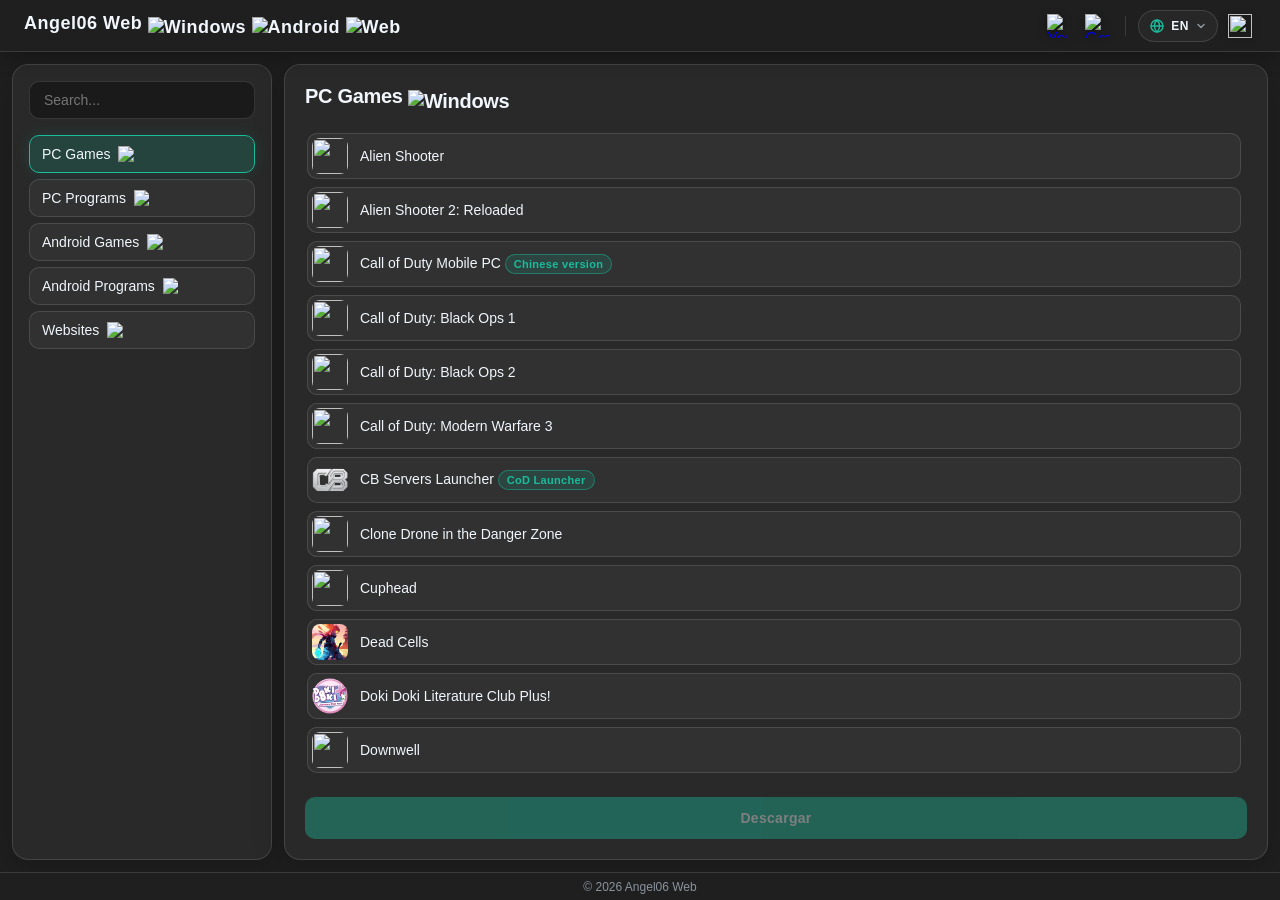
==== commit 4580fb00: "Update print statement from 'Hello' to 'Goodbye'" ====
--- a/index.html
+++ b/index.html
@@ -2,1312 +2,140 @@
 <html lang="es">
 <head>
   <meta charset="UTF-8" />
-  <title>BT4 HD</title>
+  <script>
+    // Calcula la carpeta base del sitio y restaura la ruta que llega desde 404.html
+    (function () {
+      var base = location.pathname.replace(/[^\/]*$/, '');
+      var p = new URLSearchParams(location.search).get('p');
+      if (p !== null) {
+        try { history.replaceState(null, '', base + p.replace(/^\/+/, '')); } catch (e) {}
+      }
+      window.SITE_BASE = base;
+      // Hace que ./img, css/, js/ funcionen igual desde cualquier "subcarpeta" simulada
+      document.write('<base href="' + base + '">');
+    })();
+  </script>
+
+  <title>Angel06 Web</title>
   <meta name="viewport" content="width=device-width, initial-scale=1.0" />
-  <link rel="icon" type="image/webp" href="img/favicon.webp" />
-  <style>
-    :root {
-      --primary-color: #ffa500;
-      --accent-color: #ffd700;
-      --bg-dark: #0d070d;
-      --card-bg: #222222;
-      --header-bg: rgba(34, 34, 34, 0.85);
-      --border-radius: 8px;
-    }
+  <meta name="theme-color" content="#000000">
+  <meta name="description" content="Angel06 Web: buscador y lista de descargas de juegos, programas y aplicaciones para Windows, Android y web. Encuentra lo que buscas por categorías.">
+  <meta name="robots" content="index, follow, max-image-preview:large">
+  <link rel="canonical" href="https://angel06a.github.io/angel06web/">
 
-    *, *::before, *::after {
-      box-sizing: border-box;
-    }
-
-    html, body {
-      margin: 0;
-      padding: 0;
-      width: 100%;
-      min-height: 100%;
-      background-color: var(--bg-dark);
-      background-image: url('img/fondo.webp');
-      background-repeat: repeat;
-      background-size: 150px 150px;
-      font-family: Arial, sans-serif;
-      color: white;
-      user-select: none;
-      -webkit-user-select: none;
-    }
-
-    body {
-      display: flex;
-      flex-direction: column;
-      align-items: center;
-      justify-content: flex-start;
-      overflow-x: hidden;
-    }
-
-    header {
-      position: fixed;
-      top: 0;
-      left: 0;
-      width: 100%;
-      height: 48px;
-      display: grid;
-      grid-template-columns: 1fr auto 1fr;
-      align-items: center;
-      background-color: var(--header-bg);
-      backdrop-filter: blur(8px);
-      -webkit-backdrop-filter: blur(8px);
-      border-bottom: 2px solid var(--primary-color);
-      padding: 0 20px;
-      z-index: 1000;
-      transition: opacity 0.3s ease, transform 0.3s ease;
-      box-shadow: 0 2px 10px rgba(0, 0, 0, 0.5);
-    }
-
-    header.hidden {
-      opacity: 0;
-      transform: translateY(-100%);
-      pointer-events: none;
-    }
-
-    .logo-container img {
-      height: 32px;
-      width: auto;
-      cursor: pointer;
-      -webkit-user-drag: none;
-      transition: transform 0.2s ease;
-    }
-
-    .logo-container img:hover {
-      transform: scale(1.05);
-    }
-
-    .logo-container { justify-self: start; }
-
-    .title {
-      min-width: 0;
-      justify-self: center;
-      text-align: center;
-      font-size: 16px;
-      color: var(--primary-color);
-      font-weight: bold;
-      text-shadow: 1px 1px 2px rgba(0,0,0,0.8);
-      padding: 0 10px;
-    }
-
-    .gravatar-link {
-      display: flex;
-      align-items: center;
-      justify-content: center;
-      width: 36px;
-      height: 36px;
-      flex-shrink: 0;
-      text-decoration: none;
-      background: none;
-      border: none;
-      padding: 0;
-    }
-
-    .gravatar-link img {
-      display: block;
-      width: 32px;
-      height: 32px;
-      object-fit: cover;
-      border-radius: 50%;
-      border: 2px solid transparent;
-      cursor: pointer;
-      -webkit-user-drag: none;
-      transition: transform 0.2s ease, border-color 0.2s ease;
-      will-change: transform;
-      backface-visibility: hidden;
-    }
-
-    .gravatar-link:hover img {
-      transform: scale(1.08);
-      border-color: var(--primary-color);
-    }
-
-    main {
-      margin-top: 68px;
-      margin-bottom: 40px;
-      width: 100%;
-      display: flex;
-      justify-content: center;
-      flex-direction: column;
-      align-items: center;
-    }
-
-    .slider-container {
-      position: relative;
-      width: 50vw;
-      max-width: 800px;
-      aspect-ratio: 16/9;
-      overflow: hidden;
-      border: 2px solid var(--primary-color);
-      background-color: var(--card-bg);
-      margin: 0 auto;
-      z-index: 1;
-      border-radius: var(--border-radius);
-      box-shadow: 0 4px 15px rgba(0, 0, 0, 0.6);
-    }
-
-    .slider-images {
-      position: relative;
-      width: 100%;
-      height: 100%;
-    }
-
-    .slider-images img {
-      position: absolute;
-      top: 0;
-      left: 0;
-      width: 100%;
-      height: 100%;
-      object-fit: cover;
-      cursor: pointer;
-      display: none;
-      transform: translateX(0);
-      -webkit-user-drag: none;
-    }
-
-    .arrow {
-      position: absolute;
-      top: 50%;
-      transform: translateY(-50%);
-      width: 40px;
-      height: 40px;
-      display: flex;
-      align-items: center;
-      justify-content: center;
-      font-size: 20px;
-      color: white;
-      background-color: rgba(0, 0, 0, 0.6);
-      cursor: pointer;
-      z-index: 2;
-      border-radius: 50%;
-      transition: background-color 0.2s ease, transform 0.2s ease;
-    }
-
-    .arrow:hover {
-      background-color: rgba(255, 165, 0, 0.8);
-      color: #000;
-      transform: translateY(-50%) scale(1.1);
-    }
-
-    .arrow.left { left: 10px; }
-    .arrow.right { right: 10px; }
-
-    .dots-container {
-      position: absolute;
-      bottom: 10px;
-      left: 50%;
-      transform: translateX(-50%);
-      display: flex;
-      gap: 8px;
-      z-index: 2;
-    }
-
-    .dot {
-      width: 10px;
-      height: 10px;
-      border-radius: 50%;
-      background-color: rgba(255, 255, 255, 0.5);
-      cursor: pointer;
-      transition: background-color 0.3s ease, transform 0.3s ease;
-    }
-
-    .dot.active {
-      background-color: var(--primary-color);
-      transform: scale(1.2);
-    }
-
-    .download-tabs {
-      position: relative;
-      width: 70vw;
-      max-width: 800px;
-      margin-top: 20px;
-      background-color: var(--card-bg);
-      border: 2px solid var(--primary-color);
-      border-radius: var(--border-radius);
-      color: var(--accent-color);
-      font-size: 18px;
-      z-index: 1;
-      overflow: hidden;
-      box-shadow: 0 4px 15px rgba(0, 0, 0, 0.6);
-    }
-
-    .tab-buttons {
-      display: flex;
-      background: #333333;
-      border-bottom: 2px solid var(--primary-color);
-      position: relative;
-      z-index: 2;
-      overflow-x: auto;
-      scrollbar-width: none;
-      -ms-overflow-style: none;
-      -webkit-overflow-scrolling: touch;
-    }
-
-    .tab-buttons::-webkit-scrollbar {
-      display: none;
-      width: 0;
-      height: 0;
-    }
-
-    .tab-buttons button {
-      flex: 1;
-      background: #333333;
-      border: none;
-      padding: 12px 16px;
-      color: #dddddd;
-      font-size: 15px;
-      font-weight: bold;
-      cursor: pointer;
-      transition: background 0.3s, color 0.3s;
-      position: relative;
-      z-index: 2;
-      white-space: nowrap;
-    }
-
-    .tab-buttons button:not(:last-child) {
-      border-right: 1px solid rgba(255, 255, 255, 0.2);
-    }
-
-    .tab-buttons button:hover {
-      background: #444444;
-      color: #ffffff;
-    }
-
-    .tab-buttons button.active {
-      background: var(--card-bg);
-      color: var(--primary-color);
-      z-index: 3;
-    }
-
-    .tab-content-container {
-      background: var(--card-bg);
-      padding: 16px;
-      display: none;
-      z-index: 1;
-      animation: fadeIn 0.3s ease-in-out;
-    }
-
-    .tab-content-container.active {
-      display: flex;
-      flex-wrap: wrap;
-      gap: 10px;
-      justify-content: center;
-    }
-
-    @keyframes fadeIn {
-      from { opacity: 0; transform: translateY(5px); }
-      to { opacity: 1; transform: translateY(0); }
-    }
-
-    .download-button {
-      background-color: var(--accent-color);
-      border: none;
-      padding: 10px 18px;
-      font-size: 14px;
-      cursor: pointer;
-      border-radius: 6px;
-      color: #000000;
-      font-weight: bold;
-      transition: background-color 0.2s ease, transform 0.2s ease, box-shadow 0.2s ease;
-      display: inline-flex;
-      align-items: center;
-      gap: 8px;
-      text-decoration: none;
-      white-space: normal;
-      box-shadow: 0 2px 5px rgba(0, 0, 0, 0.3);
-    }
-
-    .download-button:hover {
-      background-color: #ffe033;
-      transform: translateY(-2px);
-      box-shadow: 0 4px 10px rgba(255, 215, 0, 0.4);
-    }
-
-    .youtube-container {
-      position: relative;
-      width: 70vw;
-      max-width: 800px;
-      margin-top: 20px;
-      background-color: var(--card-bg);
-      border: 2px solid var(--primary-color);
-      border-radius: var(--border-radius);
-      padding: 16px;
-      display: flex;
-      flex-direction: column;
-      align-items: center;
-      gap: 16px;
-      box-shadow: 0 4px 15px rgba(0, 0, 0, 0.6);
-    }
-
-    .youtube-embed {
-      width: 100%;
-      aspect-ratio: 16/9;
-      border: none;
-      border-radius: 4px;
-    }
-
-    .fullscreen-overlay {
-      position: fixed;
-      inset: 0;
-      background-color: rgba(0, 0, 0, 0.92);
-      backdrop-filter: blur(5px);
-      -webkit-backdrop-filter: blur(5px);
-      display: none;
-      align-items: center;
-      justify-content: center;
-      z-index: 2000;
-      animation: fadeIn 0.2s ease;
-    }
-
-    .fullscreen-container {
-      position: relative;
-      width: min(90vw, calc(90vh * 16/9));
-      aspect-ratio: 16/9;
-      max-width: 1000px;
-      border: 3px solid var(--primary-color);
-      overflow: hidden;
-      background: #000000;
-      border-radius: var(--border-radius);
-      box-shadow: 0 0 25px rgba(255, 165, 0, 0.3);
-    }
-
-    .fullscreen-slider {
-      position: relative;
-      width: 100%;
-      height: 100%;
-    }
-
-    .fullscreen-slider img {
-      position: absolute;
-      top: 0;
-      left: 0;
-      width: 100%;
-      height: 100%;
-      object-fit: cover;
-      display: none;
-      cursor: pointer;
-      transform: translateX(0);
-      -webkit-user-drag: none;
-    }
-
-    .fullscreen-arrow {
-      position: absolute;
-      top: 50%;
-      transform: translateY(-50%);
-      width: 46px;
-      height: 46px;
-      display: flex;
-      align-items: center;
-      justify-content: center;
-      font-size: 22px;
-      color: white;
-      background-color: rgba(0, 0, 0, 0.6);
-      cursor: pointer;
-      z-index: 2;
-      border-radius: 50%;
-      transition: background-color 0.2s ease, transform 0.2s ease;
-    }
-
-    .fullscreen-arrow:hover {
-      background-color: rgba(255, 165, 0, 0.8);
-      color: #000;
-      transform: translateY(-50%) scale(1.1);
-    }
-
-    .fullscreen-arrow.left { left: 12px; }
-    .fullscreen-arrow.right { right: 12px; }
-
-    .close-icon {
-      position: absolute;
-      top: 12px;
-      right: 12px;
-      width: 38px;
-      height: 38px;
-      font-size: 20px;
-      color: white;
-      background-color: rgba(0, 0, 0, 0.6);
-      display: flex;
-      align-items: center;
-      justify-content: center;
-      cursor: pointer;
-      z-index: 3;
-      border-radius: 50%;
-      transition: background-color 0.2s ease, transform 0.2s ease;
-    }
-
-    .close-icon:hover {
-      background-color: rgba(255, 0, 0, 0.8);
-      transform: scale(1.1);
-    }
-
-    /* ================= KO-FI ================= */
-    :root { --kofi: #ff5e5b; --kofi-dark: #e0403d; }
-
-    .kofi-header-btn {
-      display: inline-flex;
-      align-items: center;
-      gap: 6px;
-      margin-right: 14px;
-      padding: 6px 12px;
-      background: var(--kofi);
-      color: #fff;
-      font-size: 13px;
-      font-weight: bold;
-      text-decoration: none;
-      border-radius: 20px;
-      white-space: nowrap;
-      box-shadow: 0 2px 8px rgba(255, 94, 91, 0.4);
-      transition: transform 0.2s ease, background 0.2s ease;
-    }
-    .kofi-header-btn:hover { background: var(--kofi-dark); transform: translateY(-1px) scale(1.04); }
-    .kofi-header-btn svg { width: 18px; height: 18px; flex-shrink: 0; }
-    .header-right { display: flex; align-items: center; justify-self: end; }
-    #langCurrent { display: inline-block; width: 22px; text-align: center; }
-
-    .donate-card {
-      position: relative;
-      width: 70vw;
-      max-width: 800px;
-      margin-top: 20px;
-      padding: 28px 24px;
-      text-align: center;
-      background:
-        radial-gradient(circle at 50% 0%, rgba(255, 94, 91, 0.18), transparent 65%),
-        var(--card-bg);
-      border: 2px solid var(--kofi);
-      border-radius: var(--border-radius);
-      box-shadow: 0 4px 15px rgba(0, 0, 0, 0.6), 0 0 25px rgba(255, 94, 91, 0.15);
-      overflow: hidden;
-    }
-
-    .donate-icon {
-      width: 64px;
-      height: 64px;
-      margin: 0 auto 12px;
-      display: flex;
-      align-items: center;
-      justify-content: center;
-      background: var(--kofi);
-      border-radius: 50%;
-      animation: kofiFloat 3s ease-in-out infinite;
-      box-shadow: 0 0 0 0 rgba(255, 94, 91, 0.6);
-    }
-    .donate-icon svg { width: 36px; height: 36px; }
-
-    .donate-card h2 {
-      margin: 0 0 8px;
-      font-size: 22px;
-      color: var(--accent-color);
-      text-shadow: 1px 1px 2px rgba(0, 0, 0, 0.8);
-    }
-
-    .donate-card p {
-      margin: 0 auto 18px;
-      max-width: 560px;
-      font-size: 15px;
-      line-height: 1.55;
-      color: #dddddd;
-    }
-
-    .donate-perks {
-      display: flex;
-      flex-wrap: wrap;
-      justify-content: center;
-      gap: 8px;
-      margin: 0 0 20px;
-      padding: 0;
-      list-style: none;
-    }
-    .donate-perks li {
-      padding: 5px 12px;
-      font-size: 12px;
-      color: #ffb3b1;
-      background: rgba(255, 94, 91, 0.12);
-      border: 1px solid rgba(255, 94, 91, 0.35);
-      border-radius: 20px;
-    }
-
-    .kofi-main-btn {
-      display: inline-flex;
-      align-items: center;
-      justify-content: center;
-      gap: 10px;
-      padding: 14px 30px;
-      font-size: 17px;
-      font-weight: bold;
-      color: #fff;
-      text-decoration: none;
-      background: linear-gradient(135deg, #ff7875, var(--kofi));
-      border-radius: 50px;
-      box-shadow: 0 4px 14px rgba(255, 94, 91, 0.45);
-      animation: kofiPulse 2.4s ease-out infinite;
-      transition: transform 0.2s ease, box-shadow 0.2s ease;
-    }
-    .kofi-main-btn svg { width: 24px; height: 24px; }
-    .kofi-main-btn:hover {
-      transform: translateY(-3px) scale(1.04);
-      box-shadow: 0 8px 22px rgba(255, 94, 91, 0.6);
-      animation: none;
-    }
-
-    .donate-card .donate-thanks {
-      margin: 32px auto 0;
-      font-size: 13px;
-      color: #aaa;
-      text-wrap: balance;
-    }
-
-    .kofi-toast {
-      position: fixed;
-      left: 50%;
-      bottom: 20px;
-      transform: translate(-50%, 140%);
-      width: min(92vw, 440px);
-      display: flex;
-      align-items: center;
-      gap: 12px;
-      padding: 12px 14px;
-      background: rgba(34, 34, 34, 0.97);
-      border: 2px solid var(--kofi);
-      border-radius: 12px;
-      box-shadow: 0 6px 24px rgba(0, 0, 0, 0.7);
-      z-index: 1500;
-      opacity: 0;
-      visibility: hidden;
-      pointer-events: none;
-      transition: transform 0.45s cubic-bezier(0.25, 1, 0.5, 1), opacity 0.45s ease, visibility 0s linear 0.45s;
-    }
-    .kofi-toast.show { transform: translate(-50%, 0); opacity: 1; visibility: visible; pointer-events: auto; transition-delay: 0s; }
-    .kofi-toast-text { flex: 1; font-size: 13px; line-height: 1.4; color: #eee; }
-    .kofi-toast-text strong { color: var(--accent-color); }
-    .kofi-toast a {
-      padding: 8px 14px;
-      background: var(--kofi);
-      color: #fff;
-      font-size: 13px;
-      font-weight: bold;
-      text-decoration: none;
-      border-radius: 20px;
-      white-space: nowrap;
-    }
-    .kofi-toast a:hover { background: var(--kofi-dark); }
-    .kofi-toast-close {
-      background: none;
-      border: none;
-      color: #aaa;
-      font-size: 16px;
-      cursor: pointer;
-      padding: 4px;
-    }
-    .kofi-toast-close:hover { color: #fff; }
-
-    /* ================= SELECTOR DE IDIOMA ================= */
-    .lang-dropdown { position: relative; margin-right: 12px; }
-
-    .lang-btn {
-      display: inline-flex;
-      align-items: center;
-      gap: 6px;
-      padding: 6px 10px;
-      background: #333333;
-      color: var(--primary-color);
-      font-size: 13px;
-      font-weight: bold;
-      font-family: inherit;
-      border: 1px solid var(--primary-color);
-      border-radius: 6px;
-      cursor: pointer;
-      transition: background 0.2s ease, color 0.2s ease;
-    }
-    .lang-btn:hover, .lang-dropdown.open .lang-btn { background: var(--primary-color); color: #000; }
-    .lang-btn svg { width: 16px; height: 16px; flex-shrink: 0; }
-    .lang-caret { font-size: 10px; transition: transform 0.2s ease; }
-    .lang-dropdown.open .lang-caret { transform: rotate(180deg); }
-
-    .lang-menu {
-      position: absolute;
-      top: calc(100% + 8px);
-      right: 0;
-      min-width: 140px;
-      margin: 0;
-      padding: 4px;
-      display: none;
-      flex-direction: column;
-      gap: 2px;
-      background: var(--card-bg);
-      border: 2px solid var(--primary-color);
-      border-radius: var(--border-radius);
-      box-shadow: 0 6px 20px rgba(0, 0, 0, 0.7);
-      z-index: 1100;
-    }
-    .lang-dropdown.open .lang-menu { display: flex; animation: fadeIn 0.2s ease; }
-
-    .lang-option {
-      display: flex;
-      justify-content: space-between;
-      align-items: center;
-      gap: 10px;
-      width: 100%;
-      padding: 9px 12px;
-      background: none;
-      border: none;
-      border-radius: 5px;
-      color: #dddddd;
-      font-size: 14px;
-      font-family: inherit;
-      text-align: left;
-      cursor: pointer;
-    }
-    .lang-option:hover { background: #444444; color: #fff; }
-    .lang-option[aria-selected="true"] { color: var(--primary-color); font-weight: bold; }
-    .lang-option[aria-selected="true"]::after { content: "\2713"; }
-
-    @keyframes kofiFloat {
-      0%, 100% { transform: translateY(0) rotate(-4deg); }
-      50% { transform: translateY(-5px) rotate(4deg); }
-    }
-    @keyframes kofiPulse {
-      0% { box-shadow: 0 4px 14px rgba(255, 94, 91, 0.45), 0 0 0 0 rgba(255, 94, 91, 0.55); }
-      70% { box-shadow: 0 4px 14px rgba(255, 94, 91, 0.45), 0 0 0 16px rgba(255, 94, 91, 0); }
-      100% { box-shadow: 0 4px 14px rgba(255, 94, 91, 0.45), 0 0 0 0 rgba(255, 94, 91, 0); }
-    }
-    @media (prefers-reduced-motion: reduce) {
-      .donate-icon, .kofi-main-btn { animation: none; }
-    }
-
-    @media (max-width: 768px), (max-aspect-ratio: 3/4) {
-      .slider-container, .download-tabs, .youtube-container, .donate-card {
-        width: 92vw;
-      }
-      .kofi-header-btn { margin-right: 8px; padding: 6px 9px; }
-      .kofi-header-btn span { display: none; }
-      .lang-dropdown { margin-right: 8px; }
-      .lang-btn { padding: 6px 8px; }
-      .kofi-main-btn { width: 100%; padding: 14px 16px; font-size: 16px; }
-      .donate-card h2 { font-size: 19px; }
-      header {
-        height: 48px;
-        padding: 0 12px;
-        grid-template-columns: auto 1fr auto;
-      }
-      .title {
-        font-size: 12px;
-        line-height: 1.2;
-      }
-      .logo-container img {
-        height: 26px;
-      }
-      .gravatar-link {
-        width: 32px;
-        height: 32px;
-      }
-      .gravatar-link img {
-        width: 28px;
-        height: 28px;
-      }
-      .arrow {
-        width: 34px;
-        height: 34px;
-        font-size: 16px;
-      }
-      .tab-buttons button {
-        padding: 10px 12px;
-        font-size: 14px;
-      }
-      .download-button {
-        width: 100%;
-        justify-content: center;
-      }
-    }
-
-    .slider-container, .fullscreen-container { touch-action: pan-y; }
-
-    @media (max-width: 1000px) {
-      .kofi-header-btn span { display: none; }
-      .kofi-header-btn { padding: 6px 9px; }
-    }
-
-    @media (max-width: 420px) {
-      .title { font-size: 10.5px; }
-      .logo-container img { height: 22px; }
-      header { padding: 0 8px; gap: 6px; }
-    }
-  </style>
+  <!-- Open Graph / Twitter -->
+  <meta property="og:type" content="website">
+  <meta property="og:site_name" content="Angel06 Web">
+  <meta property="og:locale" content="es_ES">
+  <meta property="og:title" content="Angel06 Web – Descargas de juegos y programas para PC y Android">
+  <meta property="og:description" content="Buscador y lista de descargas de juegos, programas y aplicaciones para Windows, Android y web.">
+  <meta property="og:url" content="https://angel06a.github.io/angel06web/">
+  <meta property="og:image" content="https://angel06a.github.io/angel06web/img/Fondo.webp">
+  <meta name="twitter:card" content="summary_large_image">
+  <link rel="preload" href="./img/Fondo.webp" as="image">
+  <link rel="icon" type="image/webp" href="./img/favicon.webp">
+  <link rel="stylesheet" href="css/style.css">
+  <script type="application/ld+json">
+  {
+    "@context": "https://schema.org",
+    "@type": "WebSite",
+    "name": "Angel06 Web",
+    "url": "https://angel06a.github.io/angel06web/",
+    "inLanguage": ["es", "en"]
+  }
+  </script>
 </head>
 <body>
-  <header id="header">
-    <div class="logo-container">
-      <img src="img/logo.webp" alt="Logo BT4 HD" draggable="false" />
-    </div>
-    <div class="title">Dragon Ball Z - Budokai Tenkaichi 4 Texture Pack HD</div>
-    <div class="header-right">
-      <div class="lang-dropdown" id="langDropdown">
-        <button class="lang-btn" id="langBtn" type="button" aria-haspopup="listbox" aria-expanded="false" aria-controls="langMenu" data-i18n-aria="langAria" aria-label="Idioma">
-          <svg viewBox="0 0 24 24" fill="none" stroke="currentColor" stroke-width="2" stroke-linecap="round" aria-hidden="true"><circle cx="12" cy="12" r="9"/><path d="M3 12h18M12 3c2.5 2.7 3.8 5.7 3.8 9s-1.3 6.3-3.8 9c-2.5-2.7-3.8-5.7-3.8-9S9.5 5.7 12 3z"/></svg>
-          <span id="langCurrent">ES</span>
-          <span class="lang-caret" aria-hidden="true">&#9660;</span>
+  <div id="bg-overlay"></div>
+
+  <header>
+    <h1>
+      <span id="header-title"></span>
+    </h1>
+    <div class="header-actions">
+      <!-- Grupo 1: enlaces externos -->
+      <div class="header-links">
+        <span class="slot-inline" data-slot="header-actions"></span>
+      </div>
+
+      <span class="header-sep" aria-hidden="true"></span>
+
+      <!-- Grupo 2: preferencias (idioma + configuración) -->
+      <div class="header-controls">
+        <div class="lang-menu" id="lang-menu">
+          <button id="lang-btn" type="button" aria-haspopup="listbox" aria-expanded="false" aria-controls="lang-list">
+            <svg class="lang-globe" viewBox="0 0 24 24" width="16" height="16" fill="none" stroke="currentColor" stroke-width="2" stroke-linecap="round" stroke-linejoin="round" aria-hidden="true"><circle cx="12" cy="12" r="9"/><path d="M3 12h18M12 3c2.6 2.7 3.9 5.7 3.9 9s-1.3 6.3-3.9 9c-2.6-2.7-3.9-5.7-3.9-9S9.4 5.7 12 3z"/></svg>
+            <span id="lang-current">ES</span>
+            <svg class="lang-chevron" viewBox="0 0 24 24" width="12" height="12" fill="none" stroke="currentColor" stroke-width="3" stroke-linecap="round" stroke-linejoin="round" aria-hidden="true"><path d="M6 9l6 6 6-6"/></svg>
+          </button>
+          <ul id="lang-list" role="listbox" tabindex="-1" hidden></ul>
+        </div>
+        <button id="config-btn" type="button" title="Configuración" aria-label="Configuración">
+          <img src="./img/config.webp" alt="" class="config-icon">
         </button>
-        <div class="lang-menu" id="langMenu" role="listbox" aria-labelledby="langBtn">
-          <button class="lang-option" type="button" role="option" data-lang="es">Español</button>
-          <button class="lang-option" type="button" role="option" data-lang="en">English</button>
-        </div>
       </div>
-      <a class="kofi-header-btn" data-kofi target="_blank" rel="noopener noreferrer" data-i18n-aria="kofiHeaderAria" aria-label="Apóyame en Ko-fi">
-        <svg viewBox="0 0 24 24" fill="currentColor" aria-hidden="true"><path d="M3 8h14v6a5 5 0 0 1-5 5H8a5 5 0 0 1-5-5V8zm14 1h2a2.5 2.5 0 0 1 0 5h-2V9zm0 1.5v2h2a1 1 0 0 0 0-2h-2zM6 3.5c0-.6.8-.6.8-1.2M9.5 3.5c0-.6.8-.6.8-1.2M13 3.5c0-.6.8-.6.8-1.2" stroke="currentColor" stroke-width="1.2" stroke-linecap="round" fill="none"/><path d="M10 16.7l-2-1.9a1.4 1.4 0 0 1 2-2 1.4 1.4 0 0 1 2 2z" fill="#ff5e5b"/></svg>
-        <span data-i18n="kofiHeader">Apóyame</span>
-      </a>
-      <a href="https://gravatar.com/totallytacoc43f8d4da2" target="_blank" rel="noopener noreferrer" class="gravatar-link" data-i18n-aria="gravatarAria" aria-label="Ver mi perfil de Gravatar">
-        <img src="img/gravatar.webp" alt="" draggable="false" />
-      </a>
     </div>
   </header>
 
-  <main>
-    <div>
-      <div class="slider-container">
-        <div class="arrow left" id="btnPrev" data-i18n-aria="prevAria" aria-label="Imagen anterior">&#10094;</div>
-        <div class="arrow right" id="btnNext" data-i18n-aria="nextAria" aria-label="Siguiente imagen">&#10095;</div>
-        <div class="slider-images" id="sliderImages"></div>
-        <div class="dots-container" id="dotsContainer"></div>
+  <div class="container">
+    <aside class="sidebar-left">
+      <div class="slot" data-slot="sidebar-top"></div>
+      <div class="search-bar">
+        <input type="text" placeholder="Buscar..." aria-label="Buscar" autocomplete="off" enterkeyhint="search" />
+        <button type="button" id="search-clear" class="search-clear" aria-label="Borrar búsqueda" title="Borrar búsqueda" hidden>
+          <svg viewBox="0 0 24 24" width="14" height="14" fill="none" stroke="currentColor" stroke-width="3" stroke-linecap="round" aria-hidden="true"><path d="M5 5l14 14M19 5L5 19"/></svg>
+        </button>
       </div>
+      <nav aria-label="Categorías">
+        <ul id="sidebar-categories"></ul>
+      </nav>
+      <div class="slot" data-slot="sidebar-bottom"></div>
+    </aside>
 
-      <div class="download-tabs" id="downloadTabs">
-        <div class="tab-buttons" id="tabButtons"></div>
-        <div class="tab-contents" id="tabContents"></div>
+    <main id="main-content">
+      <div class="slot" data-slot="main-top"></div>
+      <noscript>
+        <p>Angel06 Web: lista de descargas de juegos, programas y aplicaciones para Windows y Android. Activa JavaScript para ver el catálogo y usar el buscador.</p>
+      </noscript>
+      <div id="tabs-container">
+        <section id="busqueda" class="tab-content">
+          <h2 id="busqueda-title">Búsqueda</h2>
+          <div class="project-list">
+            <div class="list-container">
+              <ul id="busqueda-list"></ul>
+            </div>
+          </div>
+        </section>
       </div>
+      <div class="slot" data-slot="main-bottom"></div>
+      <div class="download-section">
+        <button type="button" class="download-section-btn" id="primary-download-btn" disabled>Descargar</button>
+        <button type="button" class="download-section-btn" id="secondary-download-btn" style="display: none;">Descargar</button>
+      </div>
+    </main>
 
-      <div class="youtube-container" id="youtubeContainer" style="display: none;"></div>
-
-      <section class="donate-card" aria-labelledby="donateTitle">
-        <div class="donate-icon">
-          <svg viewBox="0 0 24 24" fill="#fff" aria-hidden="true"><path d="M3 8h14v6a5 5 0 0 1-5 5H8a5 5 0 0 1-5-5V8zm14 1h2a2.5 2.5 0 0 1 0 5h-2V9zm0 1.5v2h2a1 1 0 0 0 0-2h-2z"/><path d="M10 16.7l-2-1.9a1.4 1.4 0 0 1 2-2 1.4 1.4 0 0 1 2 2z" fill="#ff5e5b"/></svg>
-        </div>
-        <h2 id="donateTitle" data-i18n="donateTitle">¿Te gusta el Texture Pack? ☕</h2>
-        <p data-i18n="donateText">
-          Este proyecto es <strong>100% gratis</strong> y lo creo en mi tiempo libre.
-          Si te ha servido para disfrutar más del juego, un cafecito me ayuda a seguir
-          mejorando las texturas y a sacar nuevas versiones. ¡Gracias por estar aquí! 💛
-        </p>
-        <ul class="donate-perks">
-          <li data-i18n="perk1">✓ Totalmente opcional</li>
-          <li data-i18n="perk2">✓ Cualquier cantidad ayuda</li>
-          <li data-i18n="perk3">✓ Sin suscripciones</li>
-        </ul>
-        <a class="kofi-main-btn" data-kofi target="_blank" rel="noopener noreferrer">
-          <svg viewBox="0 0 24 24" fill="#fff" aria-hidden="true"><path d="M3 8h14v6a5 5 0 0 1-5 5H8a5 5 0 0 1-5-5V8zm14 1h2a2.5 2.5 0 0 1 0 5h-2V9zm0 1.5v2h2a1 1 0 0 0 0-2h-2z"/><path d="M10 16.7l-2-1.9a1.4 1.4 0 0 1 2-2 1.4 1.4 0 0 1 2 2z" fill="#ff5e5b"/></svg>
-          <span data-i18n="donateBtn">Invítame a un café en Ko-fi</span>
-        </a>
-        <p class="donate-thanks" data-i18n="donateThanks">Cada apoyo, grande o pequeño, me motiva muchísimo ❤️</p>
-      </section>
-    </div>
-  </main>
-
-  <div class="kofi-toast" id="kofiToast" role="status" aria-live="polite">
-    <div class="kofi-toast-text" data-i18n="toastText"><strong>¡Gracias por descargar! ☕</strong><br>Si te gusta el pack, puedes apoyarme.</div>
-    <a data-kofi target="_blank" rel="noopener noreferrer">Ko-fi ❤</a>
-    <button class="kofi-toast-close" id="kofiToastClose" data-i18n-aria="closeAria" aria-label="Cerrar">&#10006;</button>
+    <aside class="sidebar-right" data-slot="sidebar-right"></aside>
   </div>
 
-  <div class="fullscreen-overlay" id="fullscreenOverlay">
-    <div class="fullscreen-container">
-      <div class="fullscreen-arrow left" id="fsPrev" data-i18n-aria="prevAria" aria-label="Imagen anterior">&#10094;</div>
-      <div class="fullscreen-arrow right" id="fsNext" data-i18n-aria="nextAria" aria-label="Siguiente imagen">&#10095;</div>
-      <span class="close-icon" id="btnClose" data-i18n-aria="closeAria" aria-label="Cerrar">&#10006;</span>
-      <div class="fullscreen-slider" id="fullscreenSlider"></div>
+  <div id="config-panel" role="dialog" aria-modal="true" aria-labelledby="config-title">
+    <div class="config-header">
+      <h3 id="config-title">Configuración</h3>
+      <button class="close" id="config-close-btn" type="button" title="Cerrar" aria-label="Cerrar">✖</button>
     </div>
+
+    <div class="config-separator"></div>
+
+    <div class="config-options" id="config-options"></div>
   </div>
 
-  <script src="list.js"></script>
-  <script src="img.js"></script>
-  <script>
-    document.addEventListener("DOMContentLoaded", () => {
-      const DOM = {
-        header: document.getElementById("header"),
-        sliderImages: document.getElementById("sliderImages"),
-        fullscreenSlider: document.getElementById("fullscreenSlider"),
-        overlay: document.getElementById("fullscreenOverlay"),
-        sliderContainer: document.querySelector('.slider-container'),
-        fullscreenContainer: document.querySelector('.fullscreen-container'),
-        dotsContainer: document.getElementById('dotsContainer'),
-        btnPrev: document.getElementById('btnPrev'),
-        btnNext: document.getElementById('btnNext'),
-        fsPrev: document.getElementById('fsPrev'),
-        fsNext: document.getElementById('fsNext'),
-        btnClose: document.getElementById('btnClose'),
-        tabButtons: document.getElementById('tabButtons'),
-        tabContents: document.getElementById('tabContents'),
-        youtubeContainer: document.getElementById('youtubeContainer')
-      };
+  <footer>
+    <p id="footer-text"></p>
+  </footer>
 
-      // ================= IDIOMAS (i18n) =================
-      const I18N = {
-        es: {
-          langAria: 'Idioma',
-          kofiHeader: 'Apóyame',
-          kofiHeaderAria: 'Apóyame en Ko-fi',
-          gravatarAria: 'Ver mi perfil de Gravatar',
-          prevAria: 'Imagen anterior',
-          nextAria: 'Siguiente imagen',
-          closeAria: 'Cerrar',
-          imgAlt: 'Captura BT4 HD',
-          donateTitle: '¿Te gusta el Texture Pack? ☕',
-          donateText: 'Este proyecto es <strong>100% gratis</strong> y lo creo en mi tiempo libre. Si te ha servido para disfrutar más del juego, un cafecito me ayuda a seguir mejorando las texturas y a sacar nuevas versiones. ¡Gracias por estar aquí! 💛',
-          perk1: '✓ Totalmente opcional',
-          perk2: '✓ Cualquier cantidad ayuda',
-          perk3: '✓ Sin suscripciones',
-          donateBtn: 'Invítame a un café en Ko-fi',
-          donateThanks: 'Cada apoyo, grande o pequeño, me motiva muchísimo ❤️',
-          toastText: '<strong>¡Gracias por descargar! ☕</strong><br>Si te gusta el pack, puedes apoyarme.'
-        },
-        en: {
-          langAria: 'Language',
-          kofiHeader: 'Support me',
-          kofiHeaderAria: 'Support me on Ko-fi',
-          gravatarAria: 'View my Gravatar profile',
-          prevAria: 'Previous image',
-          nextAria: 'Next image',
-          closeAria: 'Close',
-          imgAlt: 'BT4 HD screenshot',
-          donateTitle: 'Enjoying the Texture Pack? ☕',
-          donateText: 'This project is <strong>100% free</strong> and I make it in my spare time. If it helped you enjoy the game more, a coffee helps me keep improving the textures and releasing new versions. Thanks for being here! 💛',
-          perk1: '✓ Totally optional',
-          perk2: '✓ Every amount helps',
-          perk3: '✓ No subscriptions',
-          donateBtn: 'Buy me a coffee on Ko-fi',
-          donateThanks: 'Every bit of support, big or small, motivates me a lot ❤️',
-          toastText: '<strong>Thanks for downloading! ☕</strong><br>If you like the pack, you can support me.'
-        }
-      };
-
-      // Detecta el idioma: 1) el guardado por el usuario, 2) el del navegador, 3) inglés por defecto
-      function detectLang() {
-        try {
-          const saved = localStorage.getItem('lang');
-          if (saved && I18N[saved]) return saved;
-        } catch (e) {}
-        const prefs = (navigator.languages && navigator.languages.length) ? navigator.languages : [navigator.language || ''];
-        for (const l of prefs) {
-          const code = String(l).toLowerCase().slice(0, 2);
-          if (I18N[code]) return code;
-        }
-        return 'en';
-      }
-
-      let currentLang = detectLang();
-      const t = key => (I18N[currentLang] && I18N[currentLang][key]) || I18N.es[key] || key;
-
-      const langDropdown = document.getElementById('langDropdown');
-      const langBtn = document.getElementById('langBtn');
-      const langCurrent = document.getElementById('langCurrent');
-
-      function applyLang(lang, save) {
-        if (!I18N[lang]) return;
-        currentLang = lang;
-        if (save) { try { localStorage.setItem('lang', lang); } catch (e) {} }
-
-        document.documentElement.lang = lang;
-        document.querySelectorAll('[data-i18n]').forEach(el => { el.innerHTML = t(el.dataset.i18n); });
-        document.querySelectorAll('[data-i18n-aria]').forEach(el => { el.setAttribute('aria-label', t(el.dataset.i18nAria)); });
-        document.querySelectorAll('.slider-images img, .fullscreen-slider img').forEach((img, i, all) => {
-          const idx = img.dataset.index !== undefined ? Number(img.dataset.index) : i % Math.max(imageList.length, 1);
-          img.alt = `${t('imgAlt')} ${idx + 1}`;
-        });
-
-        langCurrent.textContent = lang.toUpperCase();
-        langDropdown.querySelectorAll('.lang-option').forEach(opt => {
-          opt.setAttribute('aria-selected', opt.dataset.lang === lang ? 'true' : 'false');
-        });
-      }
-
-      function setLangMenu(open) {
-        langDropdown.classList.toggle('open', open);
-        langBtn.setAttribute('aria-expanded', String(open));
-      }
-
-      langBtn.addEventListener('click', e => {
-        e.stopPropagation();
-        setLangMenu(!langDropdown.classList.contains('open'));
-      });
-      langDropdown.addEventListener('click', e => {
-        const opt = e.target.closest('.lang-option');
-        if (!opt) return;
-        applyLang(opt.dataset.lang, true);
-        setLangMenu(false);
-        langBtn.focus();
-      });
-      document.addEventListener('click', e => {
-        if (!langDropdown.contains(e.target)) setLangMenu(false);
-      });
-      window.addEventListener('keydown', e => {
-        if (e.key === 'Escape') setLangMenu(false);
-      });
-
-      let currentIndex = 0;
-      let fullscreenIndex = 0;
-      let imageList = [];
-      let isAnimating = false;
-      let isAnimatingFS = false;
-
-      // Estado de botones de navegación
-      function setNavEnabled(enabled) {
-        const state = enabled ? 'auto' : 'none';
-        DOM.btnPrev.style.pointerEvents = state;
-        DOM.btnNext.style.pointerEvents = state;
-        DOM.fsPrev.style.pointerEvents = state;
-        DOM.fsNext.style.pointerEvents = state;
-        DOM.btnClose.style.pointerEvents = state;
-      }
-
-      // Animaciones de slider vía CSS/JS sincronizadas
-      function animateSlide(currentImg, nextImg, direction, isFullscreen) {
-        if (isFullscreen) isAnimatingFS = true; else isAnimating = true;
-        setNavEnabled(false);
-
-        const container = isFullscreen ? DOM.fullscreenSlider : DOM.sliderImages;
-        container.style.pointerEvents = 'none';
-
-        nextImg.style.display = 'block';
-        nextImg.style.transition = 'none';
-        nextImg.style.transform = `translateX(${direction * 100}%)`;
-        
-        requestAnimationFrame(() => {
-          requestAnimationFrame(() => {
-            currentImg.style.transition = 'transform 0.4s cubic-bezier(0.25, 1, 0.5, 1)';
-            nextImg.style.transition = 'transform 0.4s cubic-bezier(0.25, 1, 0.5, 1)';
-            
-            currentImg.style.transform = `translateX(${-direction * 100}%)`;
-            nextImg.style.transform = 'translateX(0)';
-          });
-        });
-
-        let done = false;
-        const finish = () => {
-          if (done) return;
-          done = true;
-          clearTimeout(safetyTimer);
-          currentImg.removeEventListener('transitionend', onTransitionEnd);
-          currentImg.style.display = 'none';
-          currentImg.style.transition = '';
-          currentImg.style.transform = 'translateX(0)';
-          nextImg.style.transition = '';
-          nextImg.style.transform = 'translateX(0)';
-
-          if (isFullscreen) isAnimatingFS = false; else isAnimating = false;
-          container.style.pointerEvents = 'auto';
-          setNavEnabled(true);
-        };
-        const onTransitionEnd = (e) => { if (e.target === currentImg) finish(); };
-        const safetyTimer = setTimeout(finish, 650);
-
-        currentImg.addEventListener('transitionend', onTransitionEnd);
-      }
-
-      function showSlide(index) {
-        if (!imageList.length || isAnimating) return;
-        const imgs = DOM.sliderImages.children;
-        const total = imageList.length;
-        const newIndex = (index + total) % total;
-
-        if (newIndex === currentIndex) return;
-
-        const currentImg = imgs[currentIndex];
-        const nextImg = imgs[newIndex];
-
-        let direction = newIndex > currentIndex ? 1 : -1;
-        if (currentIndex === 0 && newIndex === total - 1) direction = -1;
-        if (currentIndex === total - 1 && newIndex === 0) direction = 1;
-
-        animateSlide(currentImg, nextImg, direction, false);
-        currentIndex = newIndex;
-        updateDots();
-      }
-
-      function updateDots() {
-        const dots = DOM.dotsContainer.children;
-        for (let i = 0; i < dots.length; i++) {
-          dots[i].classList.toggle('active', i === currentIndex);
-        }
-      }
-
-      function openFullscreen(index) {
-        if (isAnimatingFS) return;
-        fullscreenIndex = index;
-        DOM.overlay.style.display = 'flex';
-        document.documentElement.style.overflow = 'hidden';
-        DOM.header.classList.add('hidden');
-        const imgs = DOM.fullscreenSlider.children;
-        for (let i = 0; i < imgs.length; i++) {
-          imgs[i].style.display = i === index ? 'block' : 'none';
-        }
-      }
-
-      function closeFullscreen() {
-        DOM.overlay.style.display = 'none';
-        document.documentElement.style.overflow = '';
-        DOM.header.classList.remove('hidden');
-
-        // Sincroniza el slider principal con la imagen que se vio en pantalla completa
-        if (!isAnimating && imageList.length && fullscreenIndex !== currentIndex) {
-          const imgs = DOM.sliderImages.children;
-          imgs[currentIndex].style.display = 'none';
-          imgs[fullscreenIndex].style.display = 'block';
-          imgs[fullscreenIndex].style.transform = 'translateX(0)';
-          currentIndex = fullscreenIndex;
-          updateDots();
-        }
-      }
-
-      function changeFullscreen(direction) {
-        if (isAnimatingFS || !imageList.length) return;
-        const imgs = DOM.fullscreenSlider.children;
-        const currentImg = imgs[fullscreenIndex];
-        const newIndex = (fullscreenIndex + direction + imageList.length) % imageList.length;
-        if (newIndex === fullscreenIndex) return;
-        const nextImg = imgs[newIndex];
-        
-        animateSlide(currentImg, nextImg, direction, true);
-        fullscreenIndex = newIndex;
-      }
-
-      // Inicialización centralizada de imágenes y Fragmentos DOM
-      function initImages() {
-        if (typeof imgData === 'undefined') return;
-        imageList = imgData.trim().split('\n').filter(Boolean).map(l => l.replace(/^-/, ""));
-        if (!imageList.length) return;
-
-        const sliderFrag = document.createDocumentFragment();
-        const fullFrag = document.createDocumentFragment();
-        const dotsFrag = document.createDocumentFragment();
-
-        imageList.forEach((imgName, index) => {
-          // Preload
-          const preloadLink = new Image();
-          preloadLink.src = `img/${imgName}`;
-
-          // Slider main
-          const img = document.createElement('img');
-          img.src = `img/${imgName}`;
-          img.alt = `${t('imgAlt')} ${index + 1}`;
-          img.style.display = index === 0 ? 'block' : 'none';
-          img.dataset.index = index;
-          sliderFrag.appendChild(img);
-
-          // Fullscreen main
-          const imgFull = document.createElement('img');
-          imgFull.src = `img/${imgName}`;
-          imgFull.alt = `${t('imgAlt')} ${index + 1}`;
-          fullFrag.appendChild(imgFull);
-
-          // Dot
-          const dot = document.createElement('div');
-          dot.className = `dot ${index === 0 ? 'active' : ''}`;
-          dot.dataset.index = index;
-          dotsFrag.appendChild(dot);
-        });
-
-        DOM.sliderImages.appendChild(sliderFrag);
-        DOM.fullscreenSlider.appendChild(fullFrag);
-        DOM.dotsContainer.appendChild(dotsFrag);
-      }
-
-      // Parseo eficiente de list.js
-      function buildData() {
-        if (typeof listData === 'undefined') return;
-        
-        const lines = listData.trim().split('\n');
-        const sections = {};
-        const ytLinks = [];
-        let currentSection = null;
-
-        lines.forEach(raw => {
-          const line = raw.trim();
-          if (!line) return;
-
-          if (line.endsWith(':')) {
-            currentSection = line.slice(0, -1).trim();
-            if (currentSection.toLowerCase() !== 'youtube') {
-              sections[currentSection] = [];
-            }
-          } else if (line.startsWith('-')) {
-            const content = line.slice(1).trim();
-            if (currentSection && currentSection.toLowerCase() === 'youtube') {
-              ytLinks.push(content);
-            } else if (currentSection && sections[currentSection]) {
-              const match = content.match(/^(.*?)\s+"([^"]+)"$/);
-              if (match) {
-                sections[currentSection].push({ name: match[1].trim(), url: match[2].trim() });
-              }
-            }
-          }
-        });
-
-        // Generar Pestañas
-        const btnFrag = document.createDocumentFragment();
-        const contentFrag = document.createDocumentFragment();
-        let isFirst = true;
-
-        for (const [section, items] of Object.entries(sections)) {
-          const btn = document.createElement('button');
-          btn.textContent = section;
-          if (isFirst) btn.classList.add('active');
-
-          const contentDiv = document.createElement('div');
-          contentDiv.className = `tab-content-container ${isFirst ? 'active' : ''}`;
-
-          items.forEach(item => {
-            const dl = document.createElement('a');
-            dl.className = 'download-button';
-            dl.textContent = item.name;
-            dl.href = item.url;
-            dl.target = '_blank';
-            dl.rel = 'noopener noreferrer';
-            contentDiv.appendChild(dl);
-          });
-
-          btnFrag.appendChild(btn);
-          contentFrag.appendChild(contentDiv);
-          isFirst = false;
-        }
-
-        DOM.tabButtons.appendChild(btnFrag);
-        DOM.tabContents.appendChild(contentFrag);
-
-        // YouTube Embeds
-        if (ytLinks.length) {
-          DOM.youtubeContainer.style.display = 'flex';
-          const ytFrag = document.createDocumentFragment();
-          ytLinks.forEach(link => {
-            let videoId = null;
-            try {
-              const url = new URL(link);
-              videoId = url.hostname.includes('youtube.com') ? url.searchParams.get('v') : (url.hostname === 'youtu.be' ? url.pathname.slice(1) : null);
-            } catch (e) {}
-
-            if (videoId) {
-              const iframe = document.createElement('iframe');
-              iframe.className = 'youtube-embed';
-              iframe.src = `https://www.youtube.com/embed/${videoId}${location.protocol.startsWith('http') ? `?origin=${encodeURIComponent(location.origin)}` : ''}`;
-              iframe.loading = 'lazy';
-              iframe.allow = 'accelerometer; autoplay; clipboard-write; encrypted-media; gyroscope; picture-in-picture';
-              iframe.allowFullscreen = true;
-              ytFrag.appendChild(iframe);
-            }
-          });
-          DOM.youtubeContainer.appendChild(ytFrag);
-        }
-      }
-
-      // Delegación de Eventos
-      DOM.tabButtons.addEventListener('click', e => {
-        if (e.target.tagName !== 'BUTTON') return;
-        const buttons = Array.from(DOM.tabButtons.children);
-        const contents = DOM.tabContents.children;
-        const index = buttons.indexOf(e.target);
-
-        buttons.forEach((btn, i) => {
-          btn.classList.toggle('active', i === index);
-          contents[i].classList.toggle('active', i === index);
-        });
-      });
-
-      DOM.dotsContainer.addEventListener('click', e => {
-        if (!e.target.classList.contains('dot')) return;
-        showSlide(parseInt(e.target.dataset.index, 10));
-      });
-
-      DOM.sliderImages.addEventListener('click', e => {
-        if (e.target.tagName === 'IMG' && !isAnimatingFS) {
-          openFullscreen(parseInt(e.target.dataset.index, 10));
-        }
-      });
-
-      // Controles y botones
-      DOM.btnNext.addEventListener('click', e => { e.stopPropagation(); showSlide(currentIndex + 1); });
-      DOM.btnPrev.addEventListener('click', e => { e.stopPropagation(); showSlide(currentIndex - 1); });
-      DOM.fsNext.addEventListener('click', e => { e.stopPropagation(); changeFullscreen(1); });
-      DOM.fsPrev.addEventListener('click', e => { e.stopPropagation(); changeFullscreen(-1); });
-      DOM.btnClose.addEventListener('click', e => { e.stopPropagation(); closeFullscreen(); });
-
-      // Rueda del ratón
-      DOM.sliderContainer.addEventListener('wheel', e => {
-        e.preventDefault();
-        if (!isAnimating) showSlide(currentIndex + (e.deltaY > 0 ? 1 : -1));
-      }, { passive: false });
-
-      DOM.fullscreenContainer.addEventListener('wheel', e => {
-        e.preventDefault();
-        if (!isAnimatingFS) changeFullscreen(e.deltaY > 0 ? 1 : -1);
-      }, { passive: false });
-
-      // Eventos táctiles
-      function setupSwipe(elem, onLeft, onRight) {
-        let startX = 0, startY = 0;
-        elem.addEventListener('touchstart', e => {
-          startX = e.changedTouches[0].screenX;
-          startY = e.changedTouches[0].screenY;
-        }, { passive: true });
-        elem.addEventListener('touchend', e => {
-          const dx = e.changedTouches[0].screenX - startX;
-          const dy = e.changedTouches[0].screenY - startY;
-          if (Math.abs(dx) > 40 && Math.abs(dx) > Math.abs(dy) * 1.5) {
-            if (dx < 0) onLeft(); else onRight();
-          }
-        }, { passive: true });
-      }
-
-      setupSwipe(DOM.sliderContainer, () => showSlide(currentIndex + 1), () => showSlide(currentIndex - 1));
-      setupSwipe(DOM.fullscreenContainer, () => changeFullscreen(1), () => changeFullscreen(-1));
-
-      // Pantalla completa: tocar el fondo oscuro cierra; la rueda no mueve la página de fondo
-      DOM.overlay.addEventListener('click', e => { if (e.target === DOM.overlay) closeFullscreen(); });
-      DOM.overlay.addEventListener('wheel', e => e.preventDefault(), { passive: false });
-
-      // Teclado
-      window.addEventListener('keydown', e => {
-        const isFS = DOM.overlay.style.display === 'flex';
-        if (e.key === 'ArrowRight') isFS ? changeFullscreen(1) : showSlide(currentIndex + 1);
-        else if (e.key === 'ArrowLeft') isFS ? changeFullscreen(-1) : showSlide(currentIndex - 1);
-        else if (e.key === 'Escape' && isFS) closeFullscreen();
-      });
-
-      // ================= KO-FI =================
-      // 👉 CAMBIA AQUÍ TU LINK DE KO-FI (se aplica a todos los botones)
-      const KOFI_URL = "https://ko-fi.com/angel06oficial";
-
-      document.querySelectorAll('[data-kofi]').forEach(a => { a.href = KOFI_URL; });
-
-      const kofiToast = document.getElementById('kofiToast');
-      const kofiToastClose = document.getElementById('kofiToastClose');
-      let toastTimer = null;
-
-      function hideKofiToast() {
-        kofiToast.classList.remove('show');
-        clearTimeout(toastTimer);
-      }
-
-      // Aviso amable tras hacer clic en una descarga (solo 1 vez por sesión)
-      function maybeShowKofiToast() {
-        try { if (sessionStorage.getItem('kofiToastShown')) return; } catch (e) {}
-        try { sessionStorage.setItem('kofiToastShown', '1'); } catch (e) {}
-        setTimeout(() => {
-          kofiToast.classList.add('show');
-          toastTimer = setTimeout(hideKofiToast, 12000);
-        }, 2500);
-      }
-
-      DOM.tabContents.addEventListener('click', e => {
-        if (e.target.closest('.download-button')) maybeShowKofiToast();
-      });
-      kofiToastClose.addEventListener('click', hideKofiToast);
-      kofiToast.querySelector('a').addEventListener('click', hideKofiToast);
-
-      // Inicialización Ejecutiva
-      initImages();
-      buildData();
-      applyLang(currentLang, false);
-    });
-  </script>
+  <script src="js/list.js"></script>
+  <script src="js/config.js"></script>
+  <script src="js/utils.js"></script>
+  <script src="js/ui.js"></script>
+  <script src="js/app.js"></script>
 </body>
 </html>
--- a/css/style.css
+++ b/css/style.css
@@ -0,0 +1,399 @@
+*, *::before, *::after { box-sizing: border-box; }
+
+:root {
+  --primary-color: #1abc9c;
+  --primary-hover: #16a085;
+  --accent-color: #1abc9c;
+  --bg-dark: #1f1f1f;
+  --card-bg: rgba(44, 44, 44, 0.85);
+  --card-border: rgba(255, 255, 255, 0.12);
+  --glass-glow: rgba(26, 188, 156, 0.2);
+  --text-main: #f0f6fc;
+  --text-muted: #8b949e;
+  --radius-lg: 16px;
+  --radius-md: 10px;
+  --radius-sm: 8px;
+  --transition: all 0.25s cubic-bezier(0.4, 0, 0.2, 1);
+  --header-height: 52px;
+  --footer-height: 28px;
+  --layout-gap: 12px;
+  --sidebar-width: 260px;
+  --sidebar-right-width: 240px;
+}
+
+html, body {
+  margin: 0; padding: 0; width: 100%; height: 100%; overflow: hidden;
+  background-color: var(--bg-dark) !important;
+  background: url('../img/Fondo.webp') no-repeat center center fixed;
+  background-size: cover;
+  font-family: 'Segoe UI', -apple-system, BlinkMacSystemFont, Roboto, sans-serif;
+  color: var(--text-main); -webkit-font-smoothing: antialiased; -moz-osx-font-smoothing: grayscale;
+}
+
+#bg-overlay {
+  position: fixed; top: 0; left: 0; width: 100%; height: 100%;
+  background-color: transparent; z-index: 9999; opacity: 0; pointer-events: none;
+}
+
+::-webkit-scrollbar { width: 6px; height: 6px; }
+::-webkit-scrollbar-track { background: transparent; }
+::-webkit-scrollbar-thumb { background: rgba(255, 255, 255, 0.15); border-radius: 10px; }
+::-webkit-scrollbar-thumb:hover { background: rgba(255, 255, 255, 0.3); }
+* { scrollbar-width: thin; scrollbar-color: rgba(255, 255, 255, 0.15) transparent; }
+
+body { display: flex; flex-direction: column; }
+
+header {
+  background: rgba(31, 31, 31, 0.85); height: var(--header-height); min-height: var(--header-height); flex-shrink: 0;
+  display: flex; align-items: center; justify-content: space-between; padding: 0 24px;
+  border-bottom: 1px solid var(--card-border); box-shadow: 0 4px 20px rgba(0, 0, 0, 0.3);
+  position: relative; z-index: 100; gap: 16px;
+}
+
+header h1 {
+  margin: 0; font-size: 18px; font-weight: 600; color: var(--text-main); letter-spacing: 0.5px;
+  min-width: 0; flex: 1 1 auto; overflow: hidden; text-overflow: ellipsis; white-space: nowrap;
+}
+
+/* Zona derecha: [enlaces] | [idioma + configuración] */
+.header-actions { display: flex; align-items: center; gap: 12px; flex-shrink: 0; }
+.header-links, .header-controls { display: flex; align-items: center; gap: 6px; }
+.header-sep { width: 1px; height: 20px; background: var(--card-border); }
+
+header a,
+#config-btn {
+  display: flex;
+  align-items: center;
+  justify-content: center;
+  width: 32px;
+  height: 32px;
+  aspect-ratio: 1 / 1;
+  border-radius: 50%;
+  background: none;
+  border: none;
+  padding: 4px;
+  margin: 0;
+  cursor: pointer;
+  transition: var(--transition);
+}
+
+header a:hover,
+#config-btn:hover {
+  background: rgba(255, 255, 255, 0.08);
+}
+
+.header-icon,
+.config-icon {
+  width: 100%;
+  height: 100%;
+  aspect-ratio: 1 / 1;
+  object-fit: contain;
+  cursor: pointer;
+  transition: var(--transition);
+  filter: drop-shadow(0 2px 4px rgba(0,0,0,0.4));
+}
+
+header a:hover .header-icon {
+  transform: scale(1.1);
+}
+
+#config-btn:hover .config-icon {
+  transform: rotate(45deg);
+}
+
+footer {
+  background: rgba(31, 31, 31, 0.85); border-top: 1px solid var(--card-border);
+  flex: 0 0 var(--footer-height); display: flex; align-items: center; justify-content: center;
+}
+footer p { margin: 0; font-size: 12px; color: var(--text-muted); }
+
+.container {
+  flex: 1 1 auto; display: flex; min-height: 0; min-width: 0;
+  padding: var(--layout-gap); gap: var(--layout-gap); overflow: hidden;
+}
+
+aside.sidebar-left {
+  width: var(--sidebar-width); background: var(--card-bg); padding: 16px; flex-shrink: 0;
+  border-radius: var(--radius-lg); border: 1px solid var(--card-border);
+  display: flex; flex-direction: column; gap: 16px; overflow: auto;
+  box-shadow: 0 8px 32px rgba(0, 0, 0, 0.2);
+}
+
+.search-bar input {
+  display: block; width: 100%; padding: 10px 14px; border: 1px solid var(--card-border);
+  border-radius: var(--radius-md); background: rgba(0, 0, 0, 0.35); color: var(--text-main);
+  outline: none; font-size: 14px; transition: var(--transition);
+}
+.search-bar input:focus {
+  border-color: var(--primary-color); box-shadow: 0 0 12px var(--glass-glow); background: rgba(0, 0, 0, 0.5);
+}
+
+nav ul { list-style: none; padding: 0; margin: 0; display: flex; flex-direction: column; gap: 6px; }
+
+nav button.tab-button {
+  display: flex; align-items: center; gap: 8px; width: 100%; padding: 10px 12px;
+  border-radius: var(--radius-md); background: rgba(255, 255, 255, 0.04); color: var(--text-main);
+  cursor: pointer; border: 1px solid var(--card-border); text-align: left;
+  transition: var(--transition); font-size: 14px; font-weight: 500;
+  transform: translateX(0);
+}
+nav button.tab-button:hover {
+  background: rgba(255, 255, 255, 0.08); border-color: rgba(255, 255, 255, 0.2);
+  color: var(--text-main); transform: translateX(3px);
+}
+nav button.tab-button.active {
+  background: rgba(26, 188, 156, 0.18); border-color: var(--primary-color);
+  color: var(--text-main); font-weight: 500; box-shadow: 0 0 15px rgba(26, 188, 156, 0.15);
+}
+
+main {
+  flex: 1 1 auto; display: flex; flex-direction: column; min-height: 0;
+  background: var(--card-bg); color: var(--text-main); overflow: hidden;
+  padding: 20px; border-radius: var(--radius-lg); border: 1px solid var(--card-border);
+  position: relative; box-shadow: 0 8px 32px rgba(0, 0, 0, 0.2);
+}
+
+.tab-content { flex: 1 1 auto; display: none; flex-direction: column; min-height: 0; overflow: hidden; }
+.tab-content.active { display: flex; }
+.tab-content h2 { color: var(--text-main); margin: 0 0 16px 0; font-size: 20px; font-weight: 600; letter-spacing: -0.3px; }
+
+.project-list { flex: 1 1 auto; display: flex; flex-direction: column; min-height: 0; }
+
+.list-container { flex: 1 1 auto; overflow-y: auto; min-height: 0; padding: 4px 6px 12px 2px; }
+
+.list-container ul { list-style: none; padding: 0; margin: 0; display: flex; flex-direction: column; gap: 8px; }
+
+.project-item {
+  display: flex; align-items: center; width: 100%; border: 1px solid var(--card-border);
+  border-radius: var(--radius-md); cursor: pointer; text-align: left; background: rgba(255, 255, 255, 0.04);
+  height: 46px; padding: 4px 12px 4px 4px; overflow: hidden; transition: var(--transition);
+}
+.project-item:hover {
+  background: rgba(255, 255, 255, 0.08); border-color: rgba(255, 255, 255, 0.2); transform: translateX(3px);
+}
+.project-item.selected {
+  background: rgba(26, 188, 156, 0.18); border-color: var(--primary-color); box-shadow: 0 0 15px rgba(26, 188, 156, 0.15);
+}
+
+.item-icon { width: 36px; height: 36px; object-fit: cover; border-radius: var(--radius-sm); flex-shrink: 0; }
+
+.item-text {
+  flex: 1; padding-left: 12px; color: var(--text-main); font-size: 14px;
+  font-weight: 500; white-space: nowrap; overflow: hidden; text-overflow: ellipsis;
+}
+
+.list-container ul.grid { display: grid; grid-template-columns: repeat(auto-fill, minmax(105px, 1fr)); gap: 12px; }
+
+.list-container ul.grid .project-item {
+  width: 100%; height: auto; aspect-ratio: 1; margin: 0; padding: 10px;
+  border-radius: var(--radius-lg); display: flex; flex-direction: column; align-items: center;
+  justify-content: center; background: rgba(255, 255, 255, 0.04); border: 1px solid var(--card-border);
+  transition: var(--transition); position: relative;
+}
+.list-container ul.grid .project-item:hover {
+  transform: translateY(-4px); background: rgba(255, 255, 255, 0.1);
+  border-color: rgba(255, 255, 255, 0.25); box-shadow: 0 8px 24px rgba(0,0,0,0.3);
+}
+.list-container ul.grid .project-item.selected {
+  background: rgba(26, 188, 156, 0.2); border-color: var(--primary-color);
+  box-shadow: 0 0 20px var(--glass-glow); transform: translateY(-2px);
+}
+.list-container ul.grid .item-icon {
+  max-width: 100%; max-height: 100%; width: auto; height: auto; object-fit: contain; border-radius: var(--radius-md);
+}
+.list-container ul.grid .item-text { display: none; }
+
+.download-section { margin-top: 16px; display: flex; gap: 12px; width: 100%; }
+.download-section-btn {
+  background: #1abc9c; height: 42px; display: flex; align-items: center; justify-content: center;
+  border: none; border-radius: var(--radius-md); cursor: pointer; color: #fff; font-weight: 600;
+  font-size: 14px; flex: 1; letter-spacing: 0.3px; transition: var(--transition);
+  box-shadow: 0 4px 15px rgba(26, 188, 156, 0.25);
+}
+.download-section-btn:hover {
+  background: #16a085; transform: translateY(-1px); box-shadow: 0 6px 20px rgba(26, 188, 156, 0.4);
+}
+
+.emoji { width: 1.1em; height: 1.1em; vertical-align: sub; }
+
+#config-panel {
+  position: fixed; top: 50%; left: 50%; transform: translate(-50%, -45%) scale(0.95);
+  background: rgba(31, 31, 31, 0.95); padding: 24px; border-radius: var(--radius-lg);
+  border: 1px solid var(--card-border); z-index: 10000; color: var(--text-main);
+  box-shadow: 0 20px 50px rgba(0, 0, 0, 0.6); min-width: 320px; opacity: 0;
+  transition: all 0.3s cubic-bezier(0.16, 1, 0.3, 1); display: none; pointer-events: none;
+}
+#config-panel.visible {
+  display: block; opacity: 1; pointer-events: auto; transform: translate(-50%, -50%) scale(1);
+}
+
+.config-header { display: flex; align-items: center; justify-content: space-between; margin-bottom: 12px; }
+.config-header h3 { margin: 0; font-size: 18px; font-weight: 600; color: var(--text-main); }
+.config-header button.close {
+  background: rgba(255, 255, 255, 0.05); border: none; color: var(--text-muted);
+  width: 28px; height: 28px; border-radius: 50%; font-size: 14px; cursor: pointer; transition: var(--transition);
+}
+.config-header button.close:hover { background: rgba(239, 68, 68, 0.2); color: #ef4444; }
+
+.config-separator { height: 1px; background: var(--card-border); margin-bottom: 16px; }
+
+.switch-label { display: flex; align-items: center; justify-content: space-between; cursor: pointer; font-size: 14px; padding: 6px 0; color: var(--text-main); }
+.switch-label input { display: none; }
+.switch-slider {
+  position: relative; width: 44px; height: 22px; background: rgba(255, 255, 255, 0.1);
+  border-radius: 20px; transition: var(--transition); border: 1px solid var(--card-border);
+}
+.switch-slider::before {
+  content: ""; position: absolute; top: 2px; left: 2px; width: 16px; height: 16px;
+  background: #fff; border-radius: 50%; transition: var(--transition);
+}
+.switch-label input:checked + .switch-slider { background: var(--primary-color); border-color: var(--primary-color); }
+.switch-label input:checked + .switch-slider::before { transform: translateX(22px); background: #fff; }
+
+@media (max-width: 768px) {
+  .container { flex-direction: column; padding: 8px; }
+  aside.sidebar-left { width: 100%; order: 2; padding: 12px; overflow: visible; }
+  main { order: 1; width: 100%; padding: 14px; }
+  nav ul { 
+    flex-direction: row; 
+    overflow-x: auto; 
+    overflow-y: visible;
+    padding-top: 4px;
+    padding-bottom: 4px;
+  }
+  nav button.tab-button {
+    white-space: nowrap;
+    width: auto;
+    transform: translateY(0);
+  }
+  nav button.tab-button:hover {
+    transform: translateY(-3px);
+  }
+}
+
+/* ===== Mejoras ===== */
+@supports (height: 100dvh) { html, body { height: 100dvh; } }
+
+.project-item:focus-visible,
+nav button.tab-button:focus-visible,
+.download-section-btn:focus-visible,
+#config-btn:focus-visible,
+header a:focus-visible {
+  outline: 2px solid var(--primary-color); outline-offset: 2px;
+}
+
+.download-section-btn:disabled {
+  opacity: 0.4; cursor: not-allowed; box-shadow: none; transform: none; background: #1abc9c;
+}
+.download-section-btn:disabled:hover { background: #1abc9c; transform: none; box-shadow: none; }
+
+.no-results { color: var(--text-muted); font-size: 14px; padding: 12px 4px; grid-column: 1 / -1; }
+
+.search-hint { color: var(--text-muted); font-size: 12px; margin: -10px 0 12px; }
+
+@media (prefers-reduced-motion: reduce) {
+  *, *::before, *::after { transition: none !important; animation: none !important; }
+}
+
+/* ===== Etiquetas [texto] ===== */
+.tag {
+  display: inline-block; vertical-align: middle; margin-left: 6px; padding: 1px 8px;
+  font-size: 11px; font-weight: 600; line-height: 1.5; letter-spacing: 0.3px; white-space: nowrap;
+  color: var(--primary-color); background: rgba(26, 188, 156, 0.15);
+  border: 1px solid rgba(26, 188, 156, 0.45); border-radius: 999px;
+}
+.tag:first-child { margin-left: 0; }
+.project-item.selected .tag { background: rgba(26, 188, 156, 0.3); color: var(--text-main); }
+
+/* ===== Botón de borrar de la búsqueda ===== */
+.search-bar { position: relative; }
+.search-bar input { padding-right: 38px; }
+.search-clear {
+  position: absolute; right: 8px; top: 50%; transform: translateY(-50%);
+  width: 24px; height: 24px; padding: 0; display: flex; align-items: center; justify-content: center;
+  background: none; border: none; border-radius: 50%; cursor: pointer;
+  color: var(--primary-color); transition: var(--transition);
+}
+.search-clear:hover { background: rgba(26, 188, 156, 0.15); color: var(--primary-hover); }
+.search-clear[hidden] { display: none; }
+
+/* ===== Layout flexible: slots y widgets ===== */
+.slot { display: flex; flex-direction: column; gap: 12px; flex-shrink: 0; }
+.slot:empty, aside.sidebar-right:empty { display: none; }
+.slot-inline { display: contents; }
+[data-slot="main-top"] { margin-bottom: 12px; }
+[data-slot="main-bottom"] { margin-top: 12px; }
+
+#tabs-container { flex: 1 1 auto; display: flex; flex-direction: column; min-height: 0; }
+
+aside.sidebar-right {
+  width: var(--sidebar-right-width); flex-shrink: 0; padding: 16px; overflow: auto;
+  display: flex; flex-direction: column; gap: 12px;
+  background: var(--card-bg); border: 1px solid var(--card-border); border-radius: var(--radius-lg);
+  box-shadow: 0 8px 32px rgba(0, 0, 0, 0.2);
+}
+
+.widget {
+  background: rgba(255, 255, 255, 0.04); border: 1px solid var(--card-border);
+  border-radius: var(--radius-md); padding: 12px; font-size: 14px; color: var(--text-main);
+}
+
+@media (max-width: 768px) {
+  aside.sidebar-right { width: 100%; order: 3; }
+}
+
+/* ===== Selector de idioma (menú desplegable) ===== */
+.lang-menu { position: relative; }
+
+#lang-btn {
+  display: inline-flex; align-items: center; gap: 6px;
+  height: 32px; padding: 0 10px; border-radius: 16px;
+  border: 1px solid var(--card-border); background: rgba(255, 255, 255, 0.04);
+  color: var(--text-main); font: 600 12px 'Segoe UI', sans-serif; letter-spacing: 0.5px;
+  cursor: pointer; transition: var(--transition);
+}
+#lang-btn:hover,
+#lang-btn[aria-expanded="true"] { background: rgba(255, 255, 255, 0.1); border-color: var(--primary-color); }
+#lang-btn:focus-visible { outline: 2px solid var(--primary-color); outline-offset: 2px; }
+.lang-globe { color: var(--primary-color); flex-shrink: 0; }
+.lang-chevron { color: var(--text-muted); flex-shrink: 0; transition: transform 0.2s ease; }
+#lang-btn[aria-expanded="true"] .lang-chevron { transform: rotate(180deg); }
+
+#lang-list {
+  position: absolute; top: calc(100% + 8px); right: 0; z-index: 10;
+  min-width: 160px; margin: 0; padding: 6px; list-style: none;
+  background: rgba(31, 31, 31, 0.97); border: 1px solid var(--card-border);
+  border-radius: var(--radius-md); box-shadow: 0 12px 32px rgba(0, 0, 0, 0.5);
+  animation: lang-pop 0.15s ease-out; transform-origin: top right;
+}
+#lang-list[hidden] { display: none; }
+
+#lang-list [role="option"] {
+  display: flex; align-items: center; justify-content: space-between; gap: 16px;
+  padding: 8px 10px; border-radius: var(--radius-sm); cursor: pointer;
+  font-size: 14px; color: var(--text-main); outline: none; transition: var(--transition);
+}
+#lang-list [role="option"]:hover,
+#lang-list [role="option"]:focus-visible { background: rgba(255, 255, 255, 0.08); }
+#lang-list [role="option"]:focus-visible { box-shadow: inset 0 0 0 2px var(--primary-color); }
+#lang-list [role="option"][aria-selected="true"] { background: rgba(26, 188, 156, 0.18); font-weight: 600; }
+.lang-short { font-size: 11px; font-weight: 600; letter-spacing: 0.5px; color: var(--text-muted); }
+#lang-list [aria-selected="true"] .lang-short { color: var(--primary-color); }
+
+@keyframes lang-pop {
+  from { opacity: 0; transform: translateY(-4px) scale(0.97); }
+  to { opacity: 1; transform: none; }
+}
+
+/* ===== Encabezado en móvil ===== */
+@media (max-width: 768px) {
+  header { padding: 0 12px; gap: 10px; }
+  header h1 { font-size: 15px; }
+  .header-actions { gap: 8px; }
+}
+@media (max-width: 420px) {
+  .header-links, .header-controls { gap: 2px; }
+  .header-actions { gap: 6px; }
+  #lang-btn { padding: 0 8px; gap: 4px; }
+  .lang-chevron { display: none; }
+}
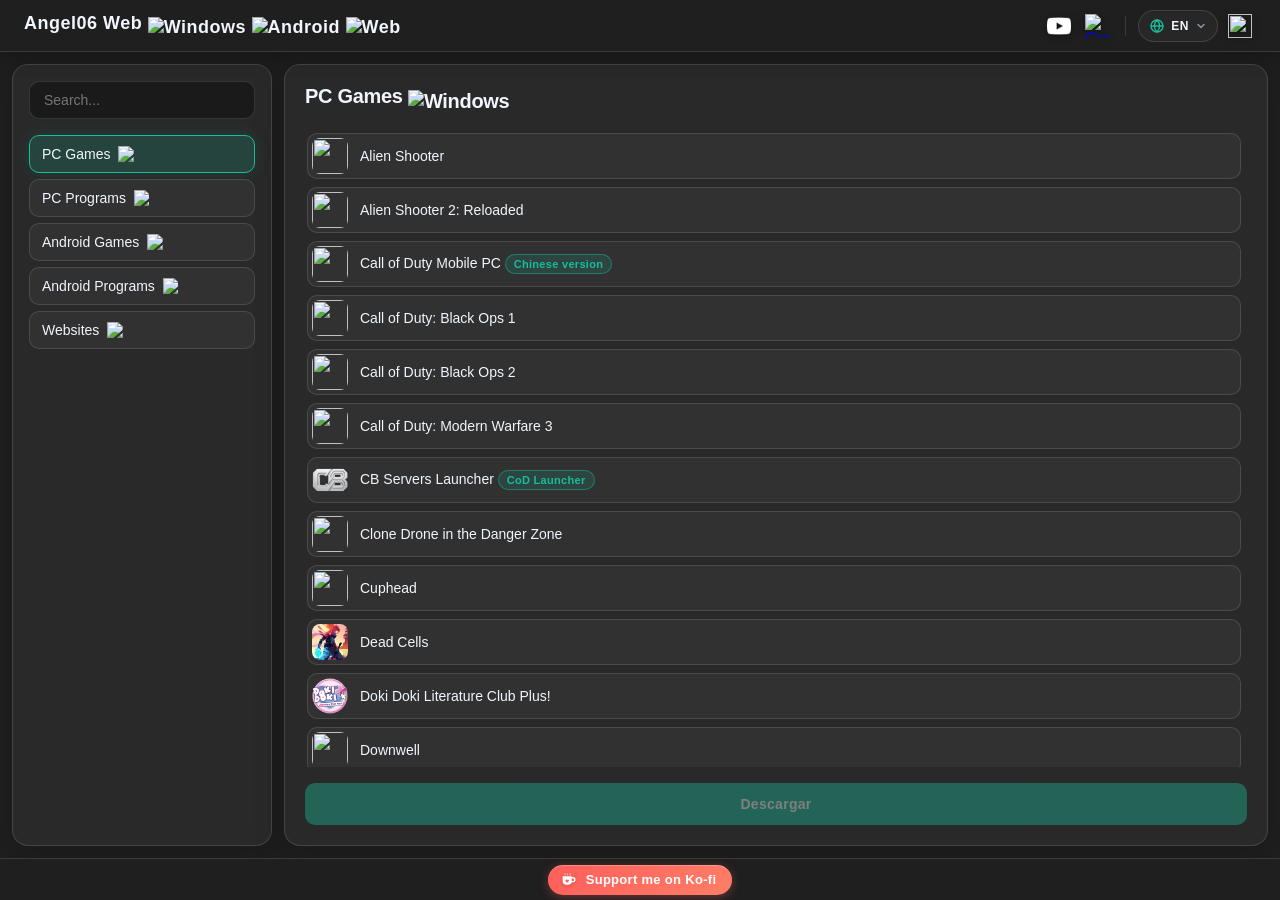
==== commit 7a0fef75: "Refactor base element creation and optimize script loading Updated the way the base element is creat" ====
--- a/index.html
+++ b/index.html
@@ -12,7 +12,10 @@
       }
       window.SITE_BASE = base;
       // Hace que ./img, css/, js/ funcionen igual desde cualquier "subcarpeta" simulada
-      document.write('<base href="' + base + '">');
+      // (sin document.write, que bloquea el análisis del HTML)
+      var baseEl = document.createElement('base');
+      baseEl.href = base;
+      document.head.insertBefore(baseEl, document.head.firstChild);
     })();
   </script>
 
@@ -32,9 +35,15 @@
   <meta property="og:url" content="https://angel06a.github.io/angel06web/">
   <meta property="og:image" content="https://angel06a.github.io/angel06web/img/Fondo.webp">
   <meta name="twitter:card" content="summary_large_image">
-  <link rel="preload" href="./img/Fondo.webp" as="image">
+  <link rel="preload" href="./img/Fondo.webp" as="image" fetchpriority="high">
   <link rel="icon" type="image/webp" href="./img/favicon.webp">
   <link rel="stylesheet" href="css/style.css">
+  <!-- "defer": se descargan en paralelo mientras se lee el HTML y se ejecutan en orden al terminar -->
+  <script src="js/list.js" defer></script>
+  <script src="js/config.js" defer></script>
+  <script src="js/utils.js" defer></script>
+  <script src="js/ui.js" defer></script>
+  <script src="js/app.js" defer></script>
   <script type="application/ld+json">
   {
     "@context": "https://schema.org",
@@ -46,8 +55,6 @@
   </script>
 </head>
 <body>
-  <div id="bg-overlay"></div>
-
   <header>
     <h1>
       <span id="header-title"></span>
@@ -130,12 +137,15 @@
 
   <footer>
     <p id="footer-text"></p>
+    <a id="kofi-btn" class="kofi-btn" href="https://ko-fi.com/angel06oficial" target="_blank" rel="noopener noreferrer">
+      <svg class="kofi-cup" viewBox="0 0 24 24" width="18" height="18" aria-hidden="true">
+        <path d="M3.5 7h12.2v6.2a5 5 0 0 1-5 5H8.5a5 5 0 0 1-5-5z" fill="#fff"/>
+        <path d="M15.7 9h1.4a2.6 2.6 0 0 1 0 5.2h-1.9" fill="none" stroke="#fff" stroke-width="1.9" stroke-linecap="round"/>
+        <path class="kofi-heart" d="M9.6 15.6l-2.1-1.9a1.35 1.35 0 0 1 1.9-1.9l.2.2.2-.2a1.35 1.35 0 0 1 1.9 1.9z" fill="#ff5e5b"/>
+        <path d="M6.6 3.2c.9.8-.9 1.6 0 2.4M10 3.2c.9.8-.9 1.6 0 2.4M13.4 3.2c.9.8-.9 1.6 0 2.4" fill="none" stroke="#fff" stroke-opacity=".6" stroke-width="1.2" stroke-linecap="round"/>
+      </svg>
+      <span id="kofi-label">Apóyame en Ko-fi</span>
+    </a>
   </footer>
-
-  <script src="js/list.js"></script>
-  <script src="js/config.js"></script>
-  <script src="js/utils.js"></script>
-  <script src="js/ui.js"></script>
-  <script src="js/app.js"></script>
 </body>
 </html>
--- a/css/style.css
+++ b/css/style.css
@@ -13,9 +13,12 @@
   --radius-lg: 16px;
   --radius-md: 10px;
   --radius-sm: 8px;
-  --transition: all 0.25s cubic-bezier(0.4, 0, 0.2, 1);
+  --ease: cubic-bezier(0.4, 0, 0.2, 1);
+  /* Solo las propiedades que realmente se animan (antes: "all") */
+  --transition: background-color 0.25s var(--ease), border-color 0.25s var(--ease), color 0.25s var(--ease),
+                box-shadow 0.25s var(--ease), transform 0.25s var(--ease), opacity 0.25s var(--ease);
   --header-height: 52px;
-  --footer-height: 28px;
+  --footer-height: 42px;
   --layout-gap: 12px;
   --sidebar-width: 260px;
   --sidebar-right-width: 240px;
@@ -23,17 +26,13 @@
 
 html, body {
   margin: 0; padding: 0; width: 100%; height: 100%; overflow: hidden;
-  background-color: var(--bg-dark) !important;
-  background: url('../img/Fondo.webp') no-repeat center center fixed;
-  background-size: cover;
   font-family: 'Segoe UI', -apple-system, BlinkMacSystemFont, Roboto, sans-serif;
   color: var(--text-main); -webkit-font-smoothing: antialiased; -moz-osx-font-smoothing: grayscale;
 }
 
-#bg-overlay {
-  position: fixed; top: 0; left: 0; width: 100%; height: 100%;
-  background-color: transparent; z-index: 9999; opacity: 0; pointer-events: none;
-}
+/* El fondo se pinta una sola vez (en html); antes se pintaba también en body */
+html { background: var(--bg-dark) url('../img/Fondo.webp') no-repeat center center / cover fixed; }
+body { background: none; }
 
 ::-webkit-scrollbar { width: 6px; height: 6px; }
 ::-webkit-scrollbar-track { background: transparent; }
@@ -105,7 +104,29 @@
   background: rgba(31, 31, 31, 0.85); border-top: 1px solid var(--card-border);
   flex: 0 0 var(--footer-height); display: flex; align-items: center; justify-content: center;
 }
+footer { gap: 14px; }
 footer p { margin: 0; font-size: 12px; color: var(--text-muted); }
+footer p:empty { display: none; }
+
+/* ===== Botón de donaciones (Ko-fi) ===== */
+.kofi-btn {
+  display: inline-flex; align-items: center; gap: 8px; height: 30px; padding: 0 16px 0 12px;
+  border-radius: 999px; text-decoration: none; color: #fff;
+  font-size: 13px; font-weight: 600; letter-spacing: 0.3px; white-space: nowrap;
+  background: linear-gradient(135deg, #ff5e5b 0%, #ff7e67 100%);
+  box-shadow: 0 2px 10px rgba(255, 94, 91, 0.35), inset 0 1px 0 rgba(255, 255, 255, 0.25);
+  transition: var(--transition);
+}
+.kofi-btn:hover {
+  transform: translateY(-1px);
+  box-shadow: 0 4px 16px rgba(255, 94, 91, 0.55), inset 0 1px 0 rgba(255, 255, 255, 0.3);
+}
+.kofi-btn:active { transform: translateY(0); }
+.kofi-btn:focus-visible { outline: 2px solid #fff; outline-offset: 2px; }
+.kofi-cup { flex-shrink: 0; filter: drop-shadow(0 1px 2px rgba(0, 0, 0, 0.2)); }
+.kofi-heart { transform-box: fill-box; transform-origin: center; }
+.kofi-btn:hover .kofi-heart { animation: kofi-beat 0.9s ease-in-out infinite; }
+@keyframes kofi-beat { 0%, 100% { transform: scale(1); } 40% { transform: scale(1.35); } }
 
 .container {
   flex: 1 1 auto; display: flex; min-height: 0; min-width: 0;
@@ -221,7 +242,7 @@
   background: rgba(31, 31, 31, 0.95); padding: 24px; border-radius: var(--radius-lg);
   border: 1px solid var(--card-border); z-index: 10000; color: var(--text-main);
   box-shadow: 0 20px 50px rgba(0, 0, 0, 0.6); min-width: 320px; opacity: 0;
-  transition: all 0.3s cubic-bezier(0.16, 1, 0.3, 1); display: none; pointer-events: none;
+  transition: opacity 0.3s cubic-bezier(0.16, 1, 0.3, 1), transform 0.3s cubic-bezier(0.16, 1, 0.3, 1); display: none; pointer-events: none;
 }
 #config-panel.visible {
   display: block; opacity: 1; pointer-events: auto; transform: translate(-50%, -50%) scale(1);
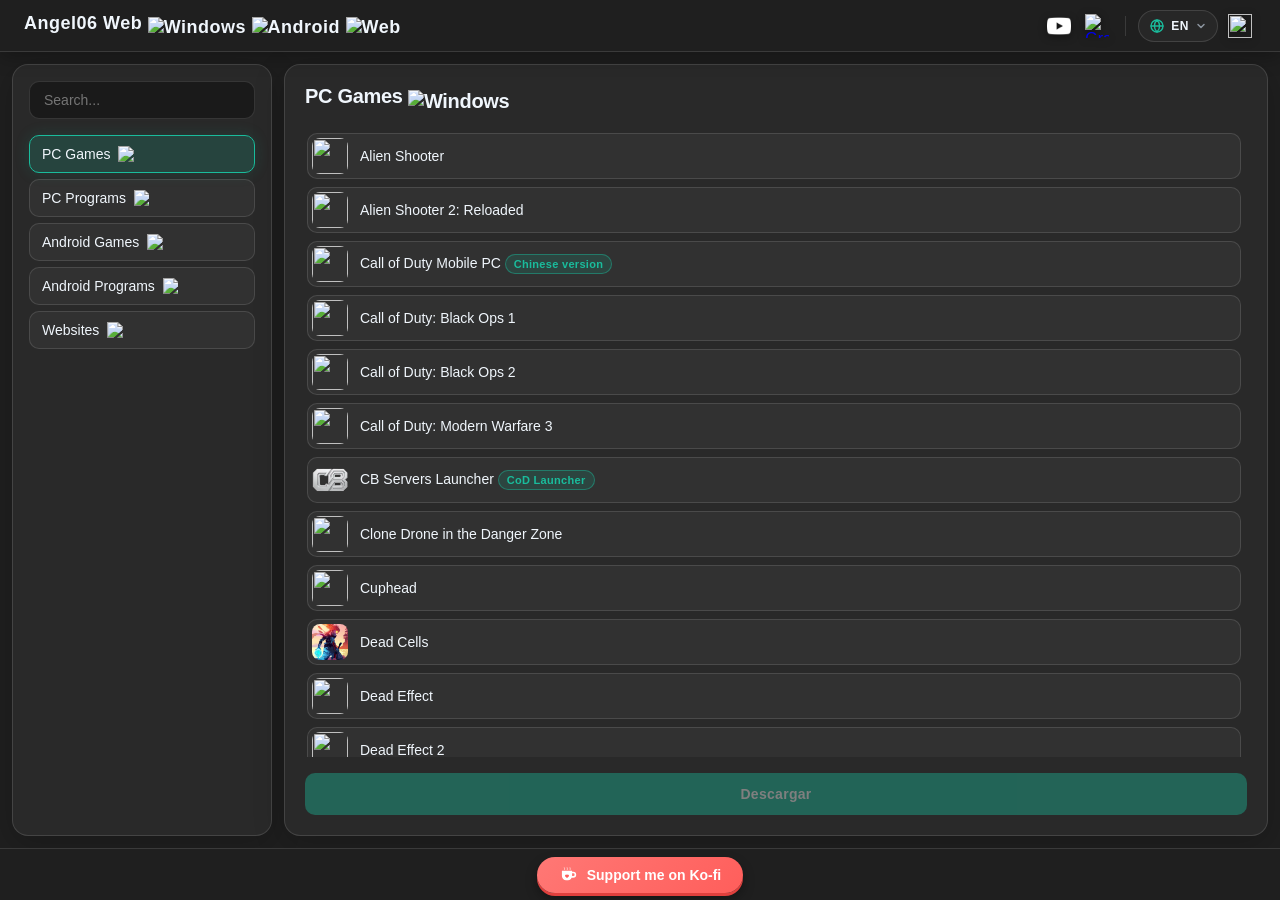
==== commit b4252032: "Update SVG element in footer section" ====
--- a/index.html
+++ b/index.html
@@ -138,10 +138,10 @@
   <footer>
     <p id="footer-text"></p>
     <a id="kofi-btn" class="kofi-btn" href="https://ko-fi.com/angel06oficial" target="_blank" rel="noopener noreferrer">
-      <svg class="kofi-cup" viewBox="0 0 24 24" width="18" height="18" aria-hidden="true">
+      <svg viewBox="0 0 24 24" width="18" height="18" aria-hidden="true">
         <path d="M3.5 7h12.2v6.2a5 5 0 0 1-5 5H8.5a5 5 0 0 1-5-5z" fill="#fff"/>
         <path d="M15.7 9h1.4a2.6 2.6 0 0 1 0 5.2h-1.9" fill="none" stroke="#fff" stroke-width="1.9" stroke-linecap="round"/>
-        <path class="kofi-heart" d="M9.6 15.6l-2.1-1.9a1.35 1.35 0 0 1 1.9-1.9l.2.2.2-.2a1.35 1.35 0 0 1 1.9 1.9z" fill="#ff5e5b"/>
+        <path d="M9.6 15.6l-2.1-1.9a1.35 1.35 0 0 1 1.9-1.9l.2.2.2-.2a1.35 1.35 0 0 1 1.9 1.9z" fill="#ff5e5b"/>
         <path d="M6.6 3.2c.9.8-.9 1.6 0 2.4M10 3.2c.9.8-.9 1.6 0 2.4M13.4 3.2c.9.8-.9 1.6 0 2.4" fill="none" stroke="#fff" stroke-opacity=".6" stroke-width="1.2" stroke-linecap="round"/>
       </svg>
       <span id="kofi-label">Apóyame en Ko-fi</span>
--- a/css/style.css
+++ b/css/style.css
@@ -18,7 +18,7 @@
   --transition: background-color 0.25s var(--ease), border-color 0.25s var(--ease), color 0.25s var(--ease),
                 box-shadow 0.25s var(--ease), transform 0.25s var(--ease), opacity 0.25s var(--ease);
   --header-height: 52px;
-  --footer-height: 42px;
+  --footer-height: 52px;
   --layout-gap: 12px;
   --sidebar-width: 260px;
   --sidebar-right-width: 240px;
@@ -108,25 +108,69 @@
 footer p { margin: 0; font-size: 12px; color: var(--text-muted); }
 footer p:empty { display: none; }
 
-/* ===== Botón de donaciones (Ko-fi) ===== */
+/* ===== Botón de donaciones (Ko-fi) — estilo importado de la otra web ===== */
+:root { --kofi: #ff5e5b; --kofi-dark: #e0403d; }
+
 .kofi-btn {
-  display: inline-flex; align-items: center; gap: 8px; height: 30px; padding: 0 16px 0 12px;
-  border-radius: 999px; text-decoration: none; color: #fff;
-  font-size: 13px; font-weight: 600; letter-spacing: 0.3px; white-space: nowrap;
-  background: linear-gradient(135deg, #ff5e5b 0%, #ff7e67 100%);
-  box-shadow: 0 2px 10px rgba(255, 94, 91, 0.35), inset 0 1px 0 rgba(255, 255, 255, 0.25);
-  transition: var(--transition);
-}
+  position: relative;
+  overflow: hidden;
+  display: inline-flex;
+  align-items: center;
+  justify-content: center;
+  gap: 8px;
+  padding: 8px 22px;
+  font-size: 14px;
+  font-weight: bold;
+  color: #fff;
+  text-decoration: none;
+  white-space: nowrap;
+  background: linear-gradient(135deg, #ff7875, var(--kofi));
+  border-radius: 50px;
+  /* Borde inferior sólido (efecto botón físico) + sombra suave, sin resplandor de color */
+  box-shadow: 0 3px 0 var(--kofi-dark), 0 6px 12px rgba(0, 0, 0, 0.35);
+  transition: transform 0.18s ease, box-shadow 0.18s ease, filter 0.18s ease;
+}
+.kofi-btn svg { width: 20px; height: 20px; flex-shrink: 0; }
+
+/* Destello diagonal que cruza el botón de vez en cuando (queda dentro del botón) */
+.kofi-btn::before {
+  content: "";
+  position: absolute;
+  top: 0;
+  left: -75%;
+  width: 50%;
+  height: 100%;
+  background: linear-gradient(120deg, transparent, rgba(255, 255, 255, 0.45), transparent);
+  transform: skewX(-20deg);
+  animation: kofiShine 4.5s ease-in-out infinite;
+  pointer-events: none;
+}
+
 .kofi-btn:hover {
-  transform: translateY(-1px);
-  box-shadow: 0 4px 16px rgba(255, 94, 91, 0.55), inset 0 1px 0 rgba(255, 255, 255, 0.3);
-}
-.kofi-btn:active { transform: translateY(0); }
-.kofi-btn:focus-visible { outline: 2px solid #fff; outline-offset: 2px; }
-.kofi-cup { flex-shrink: 0; filter: drop-shadow(0 1px 2px rgba(0, 0, 0, 0.2)); }
-.kofi-heart { transform-box: fill-box; transform-origin: center; }
-.kofi-btn:hover .kofi-heart { animation: kofi-beat 0.9s ease-in-out infinite; }
-@keyframes kofi-beat { 0%, 100% { transform: scale(1); } 40% { transform: scale(1.35); } }
+  transform: translateY(-2px);
+  box-shadow: 0 5px 0 var(--kofi-dark), 0 10px 16px rgba(0, 0, 0, 0.35);
+  filter: brightness(1.06);
+}
+.kofi-btn:hover svg { animation: kofiWiggle 0.6s ease; }
+
+.kofi-btn:active {
+  transform: translateY(2px);
+  box-shadow: 0 1px 0 var(--kofi-dark), 0 2px 6px rgba(0, 0, 0, 0.35);
+}
+.kofi-btn:focus-visible { outline: 2px solid #fff; outline-offset: 3px; }
+
+@keyframes kofiShine {
+  0%, 55% { transform: translateX(0) skewX(-20deg); }
+  100% { transform: translateX(410%) skewX(-20deg); }
+}
+@keyframes kofiWiggle {
+  0%, 100% { transform: rotate(0); }
+  25% { transform: rotate(-14deg); }
+  75% { transform: rotate(14deg); }
+}
+@media (prefers-reduced-motion: reduce) {
+  .kofi-btn::before, .kofi-btn:hover svg { animation: none; }
+}
 
 .container {
   flex: 1 1 auto; display: flex; min-height: 0; min-width: 0;
